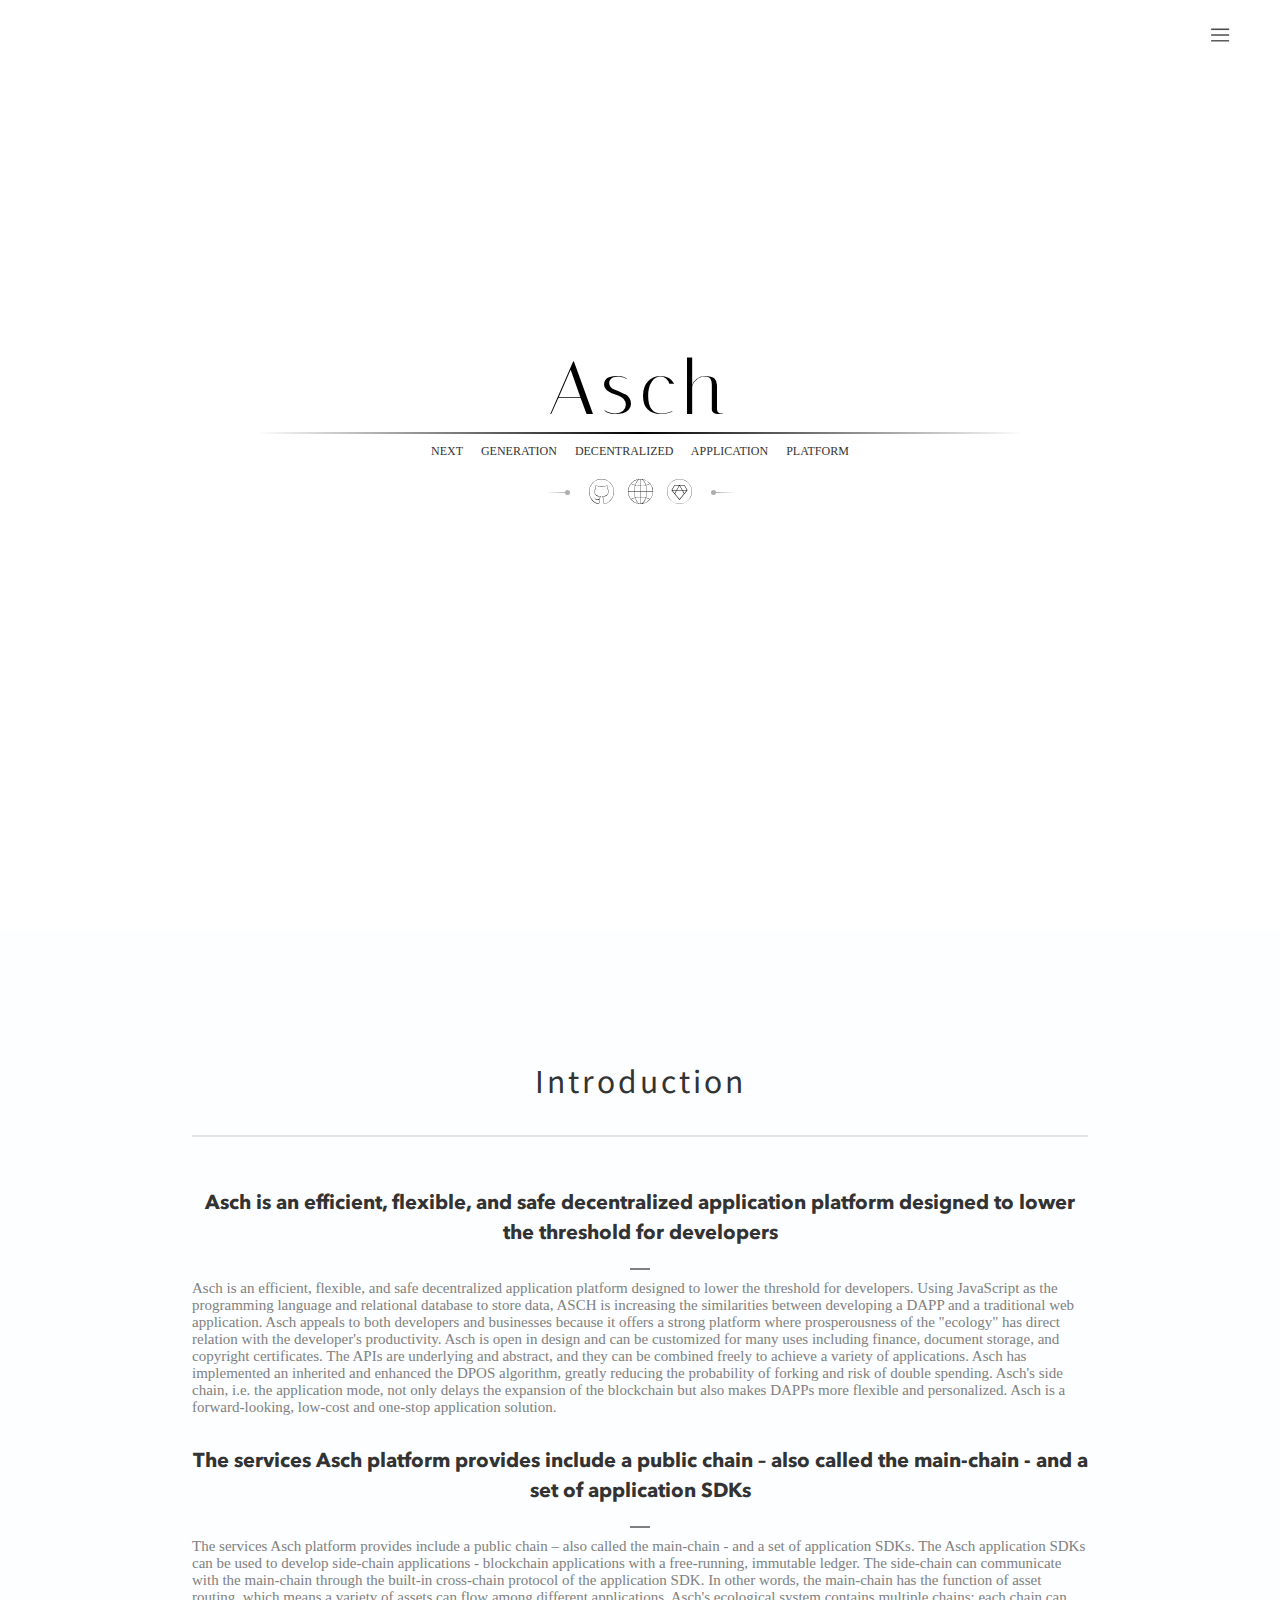
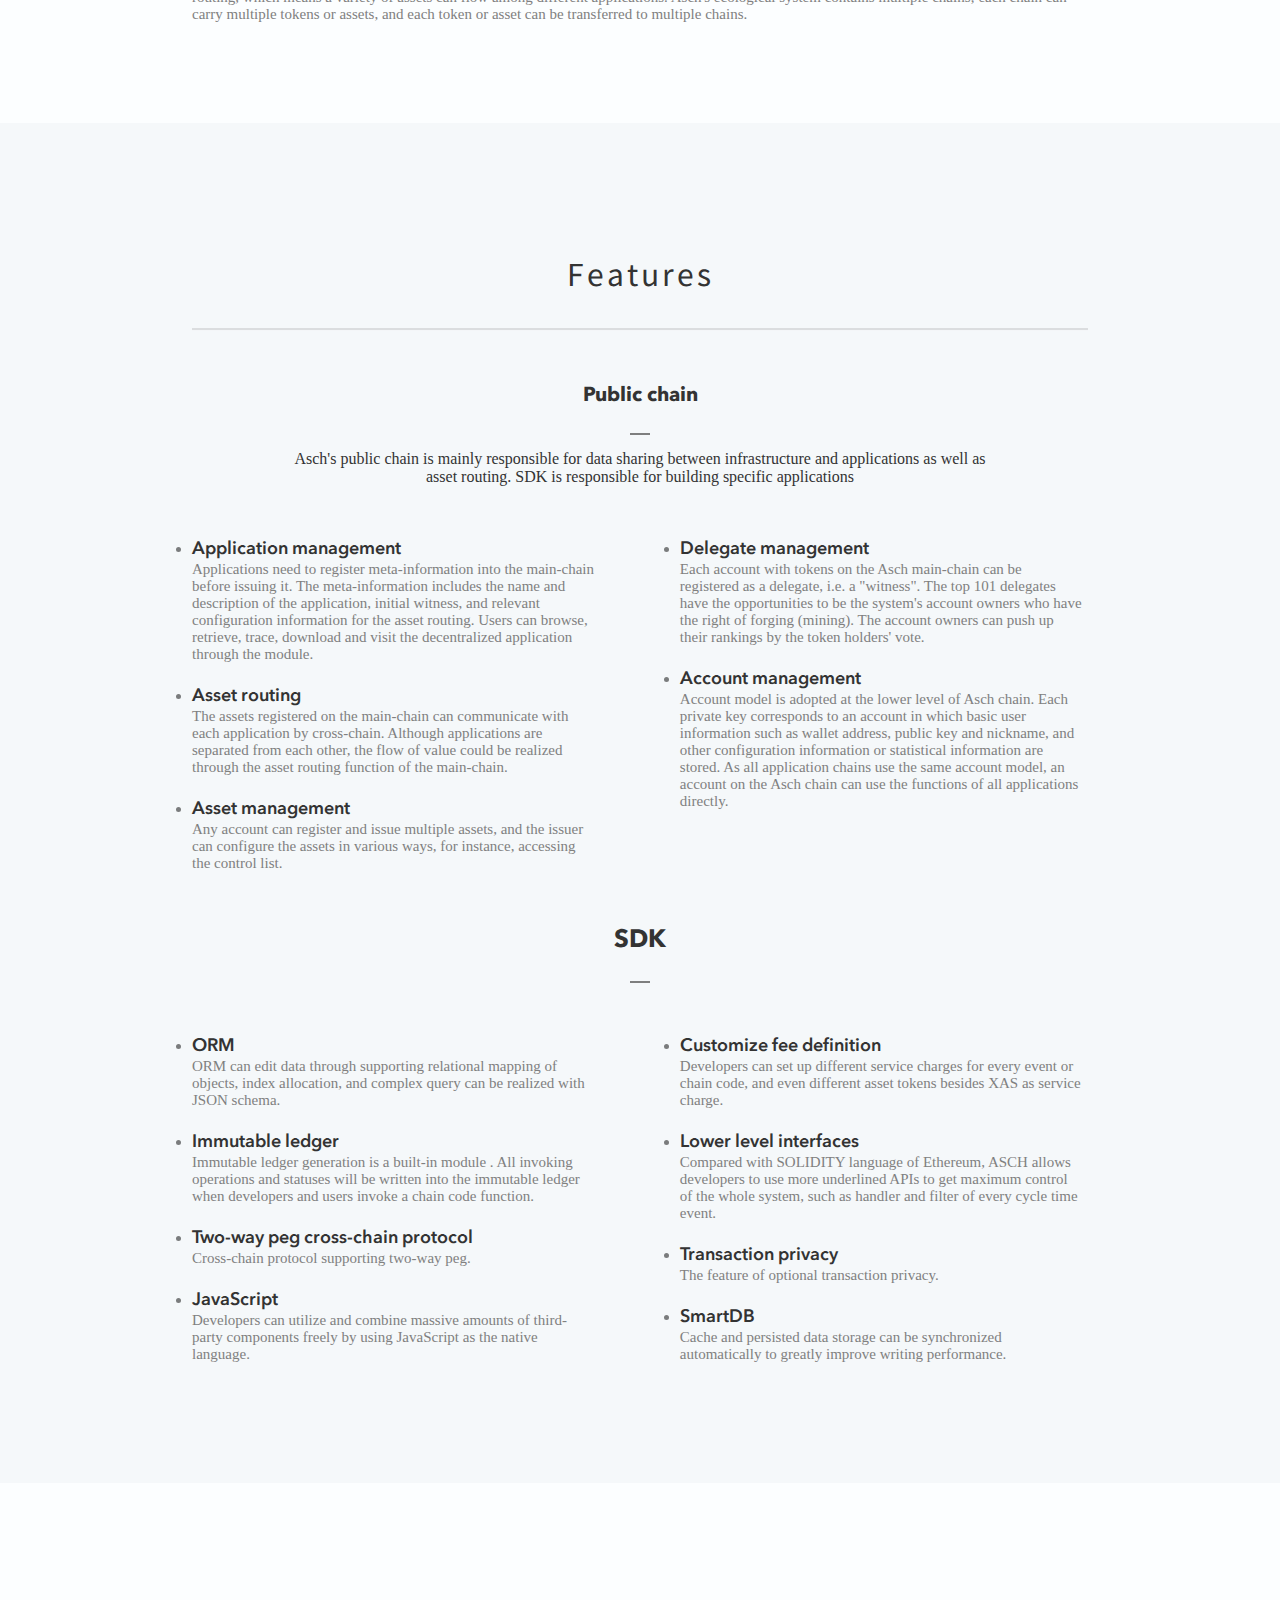
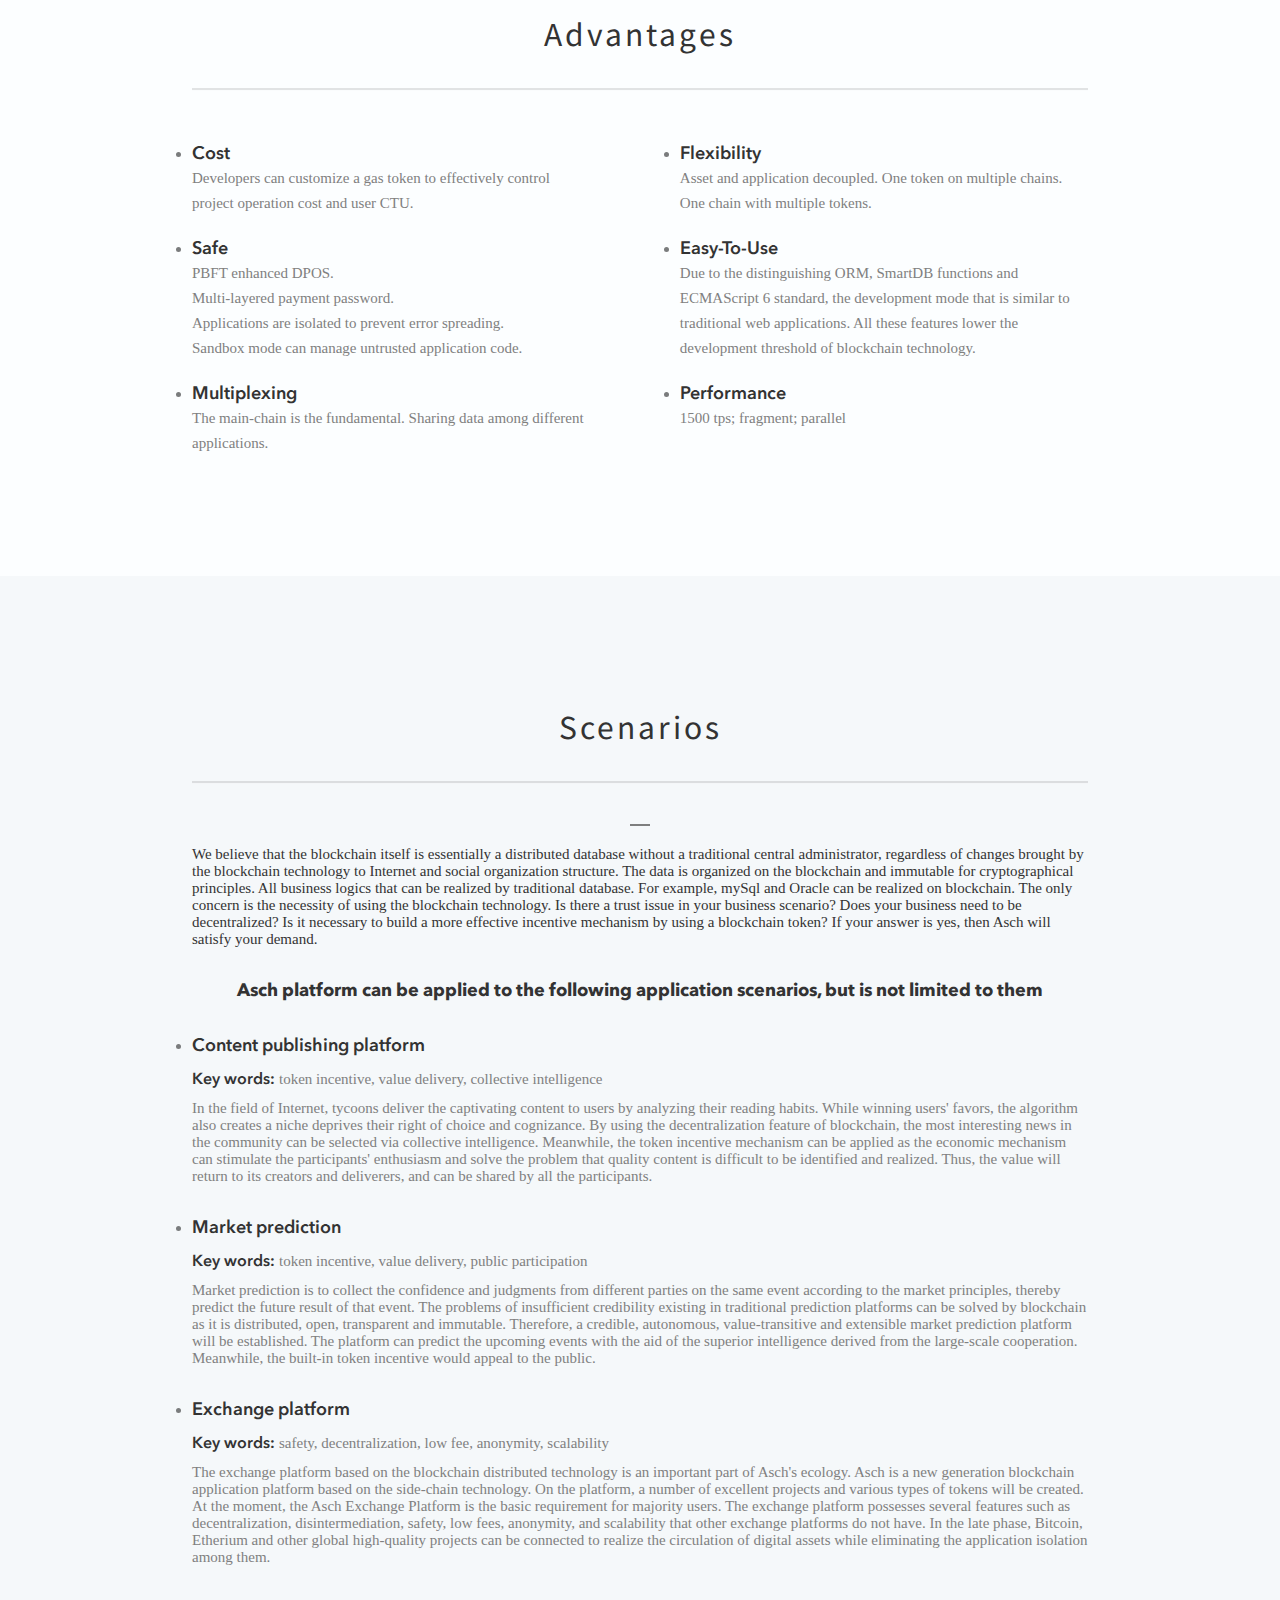
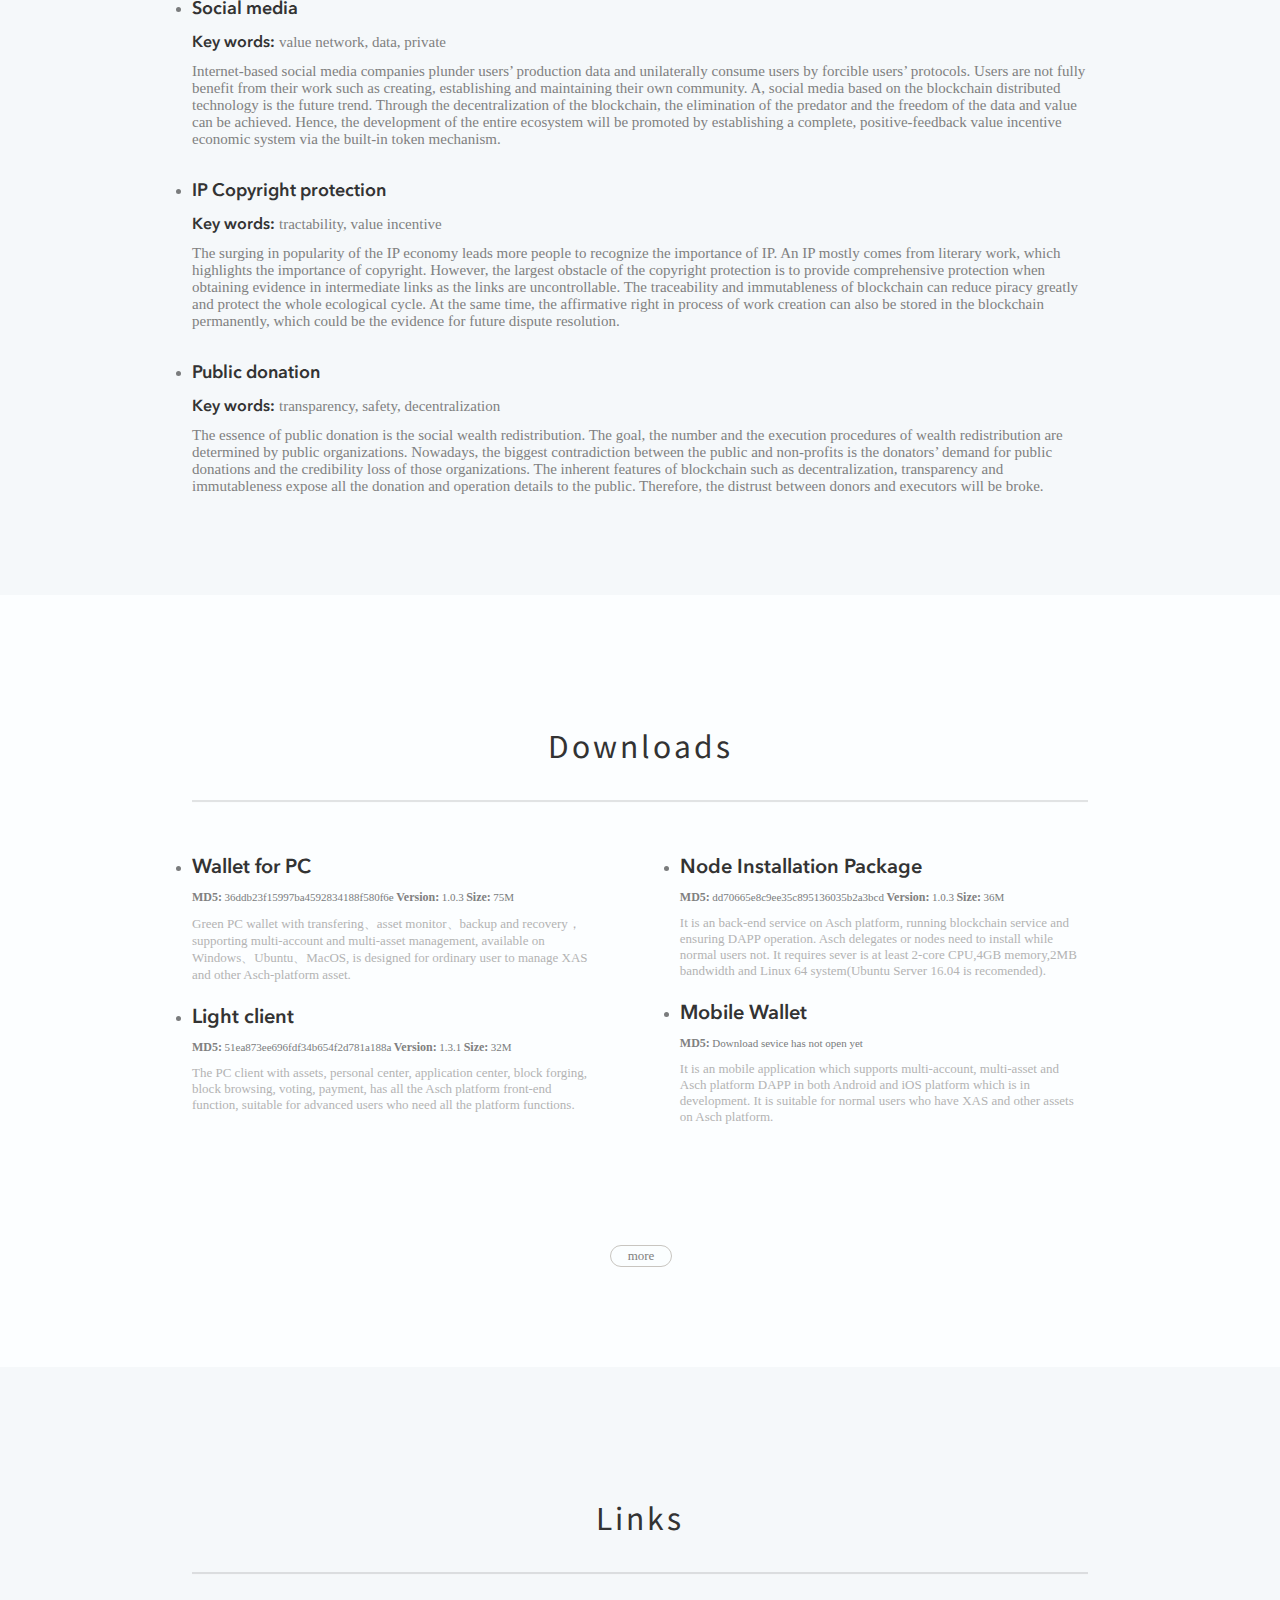
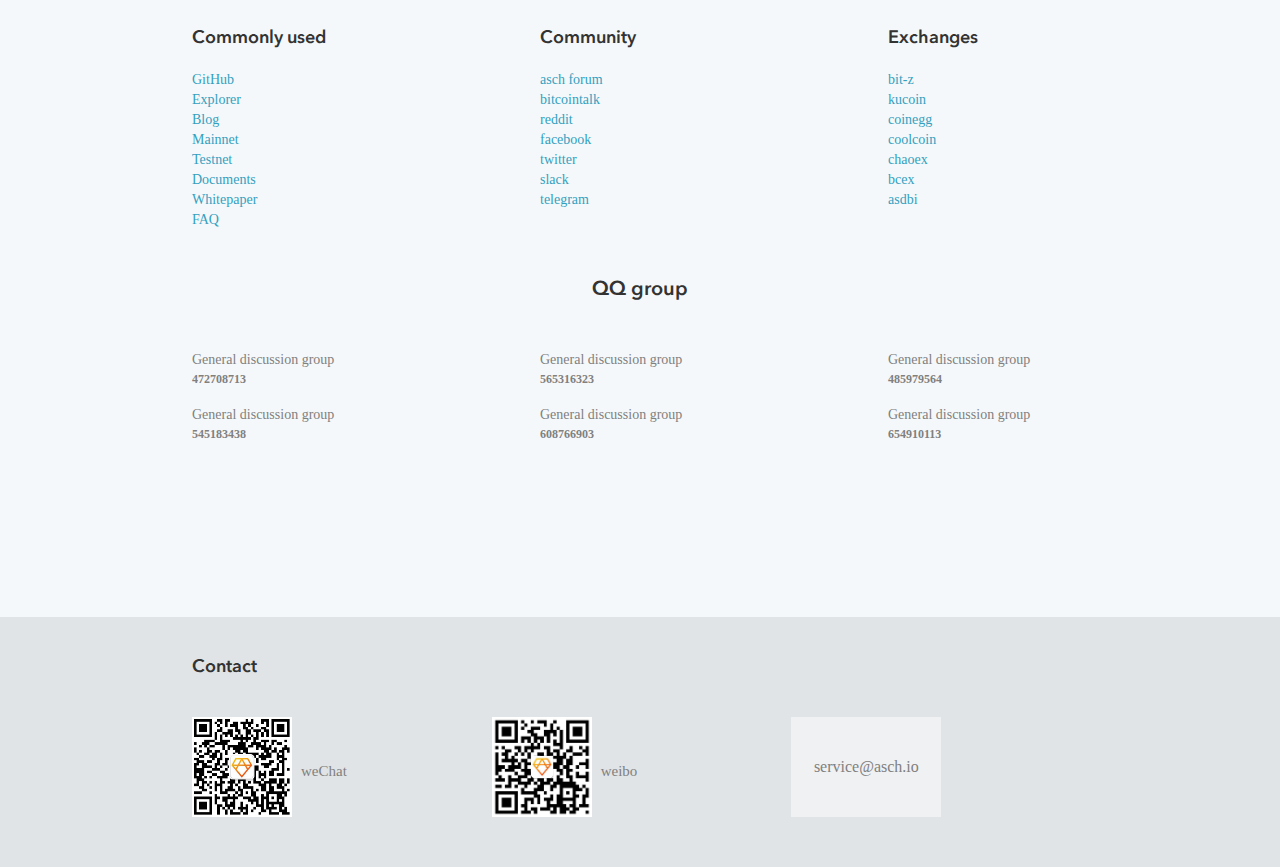
==== index.html @ d8f4b41e "test 0903" ====
<!DOCTYPE html>
<html lang="en">
<head>
    <meta charset="UTF-8">
    <title>Asch Website - Next generation blockchain application platform</title>
    <meta charset="UTF-8" name="keywords" content="阿希,Asch,区块链,智能合约,数字资产发行,区块链应用平台,侧链,区块链开发,区块链js开发">
    <meta name="description" content="阿希是一个分布式的区块链应用平台,采用区块链侧链技术,实现区块链js开发、智能合约、数字资产发行等功能.Asch是一个具有前瞻性的、低成本的一站式应用解决方案,相信将成为新一代区块链应用的孵化器.">
    <meta name="viewport"
          content="width=device-width, user-scalable=no, initial-scale=1.0, maximum-scale=1.0, minimum-scale=1.0">
    <link href="images/favicon.ico" rel="shortcut icon" type="image/x-icon">
    <link rel="stylesheet" href="css/reset.css">
    <link rel="stylesheet" href="css/index.css">
</head>
<body class="deScroll">

<div class="section1" id="top">
    <div id="menu">
        <!--<span class="menuArrow"></span>-->
        <a id="toggle" href="#">
            <i class="icon-menu"></i>
        </a>
        <ul>
            <li>
                <a href="#introduction">Introduction</a>
            </li>
            <li>
                <a href="#features">Features</a>
            </li>
            <li>
                <a href="#advantages">Advantages</a>
            </li>
            <li>
                <a href="#scenarios">Scenarios</a>
            </li>
            <li>
                <a href="#downloads">Downloads</a>
            </li>
            <li>
                <a href="#links">Links</a>
            </li>
        </ul>
        <!--<ul>-->
            <!--<li>-->
                <!--<a href="#introduction">INTRODUCTION</a>-->
            <!--</li>-->
            <!--<li>-->
                <!--<a href="#features">FEATURES</a>-->
            <!--</li>-->
            <!--<li>-->
                <!--<a href="#advantages">ADVANTAGES</a>-->
            <!--</li>-->
            <!--<li>-->
                <!--<a href="#scenarios">SCEANRIOS</a>-->
            <!--</li>-->
            <!--<li>-->
                <!--<a href="#downloads">DOWNLOADS</a>-->
            <!--</li>-->
            <!--<li>-->
                <!--<a href="#links">LINKS</a>-->
            <!--</li>-->
        <!--</ul>-->
    </div>
    <div class="header">
        <!--<span class="headerLeft"></span>-->
        <!--<span class="headerRight"></span>-->
    </div>
    <div class="container">
        <h1 class="containerTitle">Asch</h1>
        <hr>
        <p>NEXT GENERATION DECENTRALIZED APPLICATION PLATFORM</p>
        <div class="containerLink">
            <span class="linkLeft">
                <i></i>
            </span>
            <a class="linkGit" title="github" href="https://github.com/AschPlatform"><svg xmlns="http://www.w3.org/2000/svg" viewBox="0 0 35 35"><defs><style>.cls-1{fill:#191919;}</style></defs><title>Github-icon</title><g id="图层_2" data-name="图层 2"><g id="图层_1-2" data-name="图层 1"><path class="cls-1" d="M22.41,35a1.91,1.91,0,0,1-1.95-2v-4.6a2.85,2.85,0,0,0-.71-2.22l-2-1.73,2.57-.3a8.18,8.18,0,0,0,4.53-1.61c1.33-1.14,2-2.94,2-5.51a5.37,5.37,0,0,0-1.38-3.71L25,12.79l.27-.68A4.51,4.51,0,0,0,25.45,10l-.1-.86-.8.33c-.29.12-.6.27-.93.44a14.72,14.72,0,0,0-1.41.85l-.42.29-.49-.14a13.89,13.89,0,0,0-7.6,0l-.49.14-.42-.29a15.66,15.66,0,0,0-1.41-.85,9.59,9.59,0,0,0-.94-.44l-.8-.33-.1.86a4.6,4.6,0,0,0,.22,2.09l.27.68-.49.54A5.37,5.37,0,0,0,8.16,17c0,2.56.64,4.36,2,5.5a8.09,8.09,0,0,0,4.51,1.62l2.48.29-1.85,1.72a2.5,2.5,0,0,0-.69,1.55l0,.23v1.94c0,.9,0,1.75,0,2.38,0,.36,0,.6,0,.74a2,2,0,0,1-.47,1.32,1.91,1.91,0,0,1-1.5.67,2.59,2.59,0,0,1-.47,0H12l-.07,0a17,17,0,0,1-4.8-2.54,17.66,17.66,0,0,1-3.79-3.88A18.09,18.09,0,0,1,.89,23.57,18.31,18.31,0,0,1,0,17.91a18,18,0,0,1,1.38-7,17.82,17.82,0,0,1,3.75-5.7,17.51,17.51,0,0,1,5.56-3.83,17.15,17.15,0,0,1,13.62,0,17.51,17.51,0,0,1,5.56,3.83,17.82,17.82,0,0,1,3.75,5.7,18,18,0,0,1,1.38,7,18.31,18.31,0,0,1-.89,5.66,18.09,18.09,0,0,1-2.49,4.92,17.66,17.66,0,0,1-3.79,3.88A17,17,0,0,1,23,34.91l-.07,0h-.08A2.59,2.59,0,0,1,22.41,35ZM25.62,8.69a5.45,5.45,0,0,1,0,3.61l-.15.38.28.3A5.9,5.9,0,0,1,27.3,17c0,6-3.49,7.23-6.91,7.62l-1.47.17,1.12,1a3.35,3.35,0,0,1,.88,2.61V33a1.44,1.44,0,0,0,1.49,1.49,1.78,1.78,0,0,0,.39,0h.1A17.38,17.38,0,0,0,34.54,17.91,17.24,17.24,0,0,0,17.5.5a17.24,17.24,0,0,0-17,17.41A17.38,17.38,0,0,0,12.1,34.44h.1a1.78,1.78,0,0,0,.39,0A1.45,1.45,0,0,0,14.1,33c0-.13,0-.39,0-.71,0-.62,0-1.5,0-2.41v-.81l-.8.17a7.11,7.11,0,0,1-1.54.15c-1.77,0-2.86-.57-3.22-1.69v0a7.47,7.47,0,0,0-1.36-2.22,2.81,2.81,0,0,1,1,1,3.8,3.8,0,0,0,3.44,2.18,5.19,5.19,0,0,0,2.16-.51l.33-.15,0-.35A3,3,0,0,1,15,25.79l1-1-1.41-.16C11.18,24.27,7.7,23.07,7.7,17A5.9,5.9,0,0,1,9.21,13l.28-.3-.15-.38a5.53,5.53,0,0,1,0-3.61A9.91,9.91,0,0,1,13,10.35l.26.18.29-.09a14.5,14.5,0,0,1,7.84,0l.29.09.26-.18A10,10,0,0,1,25.62,8.69Z"/></g></g></svg></a>
            <a class="linkExploer" title="explorer" href="http://47.94.191.63/html/index.html"><svg xmlns="http://www.w3.org/2000/svg" viewBox="0 0 35 35"><defs><style>.cls-1{fill:#191919;}</style></defs><title>Browser-icon</title><g id="图层_2" data-name="图层 2"><g id="图层_1-2" data-name="图层 1"><path class="cls-1" d="M16.91,35a18,18,0,0,1-4.12-.65A17.5,17.5,0,0,1,0,17.81v-.63a17.33,17.33,0,0,1,2.72-9A17.57,17.57,0,0,1,16.92,0H18.1A18.07,18.07,0,0,1,24,1.24a17.5,17.5,0,0,1,11,16v.63A17.51,17.51,0,0,1,21.26,34.59a19.21,19.21,0,0,1-3.17.41Zm.81-6.17v5.79l.61-.13A6.39,6.39,0,0,0,21.93,32a16.38,16.38,0,0,0,2.57-5l.19-.53-.54-.13A21.48,21.48,0,0,0,22,25.94l-.54-.07a32.06,32.06,0,0,0-3.22-.21h-.5Zm-.95-3.17a30.61,30.61,0,0,0-5.9.66l-.56.12.19.54a15,15,0,0,0,3.23,5.75,5.78,5.78,0,0,0,2.94,1.76l.61.13v-9ZM25,27a15.36,15.36,0,0,1-3.46,6.14l-1.3,1.33L22,34A17.13,17.13,0,0,0,30,29.09l.44-.48-.58-.31a19.79,19.79,0,0,0-4.34-1.65l-.45-.12Zm-15.5-.33a20.84,20.84,0,0,0-4.34,1.64l-.59.31.45.48A17,17,0,0,0,13,34l1.79.47-1.3-1.31A15.37,15.37,0,0,1,10.06,27l-.15-.44Zm-9-8.41A17.09,17.09,0,0,0,4,27.93l.26.34.38-.21a20.66,20.66,0,0,1,4.66-1.82l.49-.12-.13-.49a32,32,0,0,1-1-7.42v-.49H.43Zm25.89,0a32,32,0,0,1-1,7.42l-.13.49.49.12a21,21,0,0,1,4.66,1.82l.38.21.26-.34a17.06,17.06,0,0,0,3.54-9.69l0-.52H26.35Zm-13.93-.49H9.08v.52a31.55,31.55,0,0,0,1,7.32l.13.46.47-.1a30.61,30.61,0,0,1,6.11-.69h.49v-7.5Zm5.31,0v7.5h.49a31.68,31.68,0,0,1,6.12.68l.47.11.12-.47a30.59,30.59,0,0,0,1-7.33v-.51H17.72ZM4,7.07A17.18,17.18,0,0,0,.45,16.76l0,.53H8.65v-.49a31.69,31.69,0,0,1,1-7.42l.13-.49-.49-.13A20.93,20.93,0,0,1,4.63,6.94l-.38-.21Zm6.1,2.38a31.69,31.69,0,0,0-1,7.31v.51h8.2V9.78h-.49a31.21,31.21,0,0,1-6.11-.69L10.2,9Zm14.24-.37a31,31,0,0,1-6.11.69h-.49v7.5h8.2v-.51a31.62,31.62,0,0,0-1-7.31L24.8,9Zm6.05-2.14A20.29,20.29,0,0,1,25.7,8.75l-.48.13.13.49a32.22,32.22,0,0,1,1,7.42v.49h8.22l0-.52A17.11,17.11,0,0,0,31,7.07l-.26-.34ZM17.72,1V9.35h.51A30,30,0,0,0,22.65,9a13.22,13.22,0,0,0,1.5-.29l.54-.13L24.5,8a15.69,15.69,0,0,0-3.22-5.75,5.84,5.84,0,0,0-3-1.76L17.72.38Zm-1-.49A6.39,6.39,0,0,0,13.07,3,17.1,17.1,0,0,0,10.5,8l-.19.52.54.14c.67.16,1.36.26,2,.35l.61.09c1,.1,2.15.21,3.3.22h.5v-9Zm4.76,1.31.08.08a6,6,0,0,1,.67.74l.25.31A17.27,17.27,0,0,1,25,8l.15.45.45-.12a20.88,20.88,0,0,0,4.34-1.64l.59-.31L30,5.92A17,17,0,0,0,22,1l-.1,0L20.51.78ZM13,1a8.05,8.05,0,0,0-1,.3l-.14,0A17.2,17.2,0,0,0,5,5.91l-.44.48.58.31A20,20,0,0,0,9.45,8.35l.46.11L10.05,8A15.31,15.31,0,0,1,13.5,1.89L14.65.72Z"/></g></g></svg></a>
            <a class="linkWallet"  title="wallet"  href="https://mainnet.asch.io/#/home
"><svg xmlns="http://www.w3.org/2000/svg" viewBox="0 0 35 35"><defs><style>.cls-1{fill:#191919;}</style></defs><title>Wallet-icon </title><g id="图层_2" data-name="图层 2"><g id="图层_1-2" data-name="图层 1"><path class="cls-1" d="M17.5,35A17.5,17.5,0,1,1,35,17.5,17.52,17.52,0,0,1,17.5,35ZM17.5.4A17.1,17.1,0,1,0,34.6,17.5,17.12,17.12,0,0,0,17.5.4Z"/><path class="cls-1" d="M6.25,15.85l4.23-7.59h14l4.28,7.59L17.5,29.28Zm5,4.76L17.5,28.1l6.23-7.46-2.44-4.37H13.66Zm13-.58,3.14-3.76H22.16ZM10.71,20l2.11-3.73H7.6Zm11-4.48h6L24.06,9h-6Zm-7.64,0h6.79l-3.39-6Zm-6.81,0h6L16.89,9h-6Z"/></g></g></svg>
            </a>
            <span class="linkRight">
                <i></i>
            </span>
        </div>
    </div>
</div>
<div class="section2" id="introduction">
    <h2>Introduction</h2>
    <hr>
    <h3>Asch is an efficient, flexible, and safe decentralized application platform designed to lower the threshold for developers</h3>
    <span></span>
    <p class="content1">Asch is an efficient, flexible, and safe decentralized application platform designed to lower the threshold for developers. Using JavaScript as the programming language and relational database to store data, ASCH is increasing the similarities between developing a DAPP and a traditional web application. Asch appeals to both developers and businesses because it offers a strong platform where prosperousness of the "ecology" has direct relation with the developer's productivity. Asch is open in design and can be customized for many uses including finance, document storage, and copyright certificates. The APIs are underlying and abstract, and they can be combined freely to achieve a variety of applications. Asch has implemented an inherited and enhanced the DPOS algorithm, greatly reducing the probability of forking and risk of double spending. Asch's side chain, i.e. the application mode, not only delays the expansion of the blockchain but also makes DAPPs more flexible and personalized. Asch is a forward-looking, low-cost and one-stop application solution.
    </p>
    <h3>The services Asch platform provides include a public chain – also called the main-chain - and a set of application SDKs</h3>
    <span></span>
    <p class="content2">The services Asch platform provides include a public chain – also called the main-chain - and a set of application SDKs.
        The Asch application SDKs can be used to develop side-chain applications - blockchain applications with a free-running, immutable ledger.
        The side-chain can communicate with the main-chain through the built-in cross-chain protocol of the application SDK. In other words, the main-chain has the function of asset routing, which means a variety of assets can flow among different applications. Asch's ecological system contains multiple chains; each chain can carry multiple tokens or assets, and each token or asset can be transferred to multiple chains.

    </p>
</div>
<div class="section3" id="features">
    <h2 class="featuresTitle1">Features</h2>
    <hr>
    <h3>Public chain</h3>
    <span class="featuresLine1"></span>
    <p class="content">Asch's public chain is mainly responsible for data sharing between infrastructure and applications as well as asset routing. SDK is responsible for building specific applications</p>
    <div class="publicLeft">
        <ul>
            <li>
                <span>Application management</span>
                <p>Applications need to register meta-information into the main-chain before issuing it. The meta-information includes the name and description of the application, initial witness, and relevant configuration information for the asset routing. Users can browse, retrieve, trace, download and visit the decentralized application through the module.
                </p>
            </li>


            <li>
                <span>Asset routing</span>
                <p>The assets registered on the main-chain can communicate with each application by cross-chain. Although applications are separated from each other, the flow of value could be realized through the asset routing function of the main-chain.</p>
            </li>
            <li>
                <span>Asset management</span>
                <p>Any account can register and issue multiple assets, and the issuer can configure the assets in various ways, for instance, accessing the control list.</p>
            </li>
        </ul>
    </div>
    <div class="publicRight">
        <ul>
            <li>
                <span>Delegate management</span>
                <p>Each account with tokens on the Asch main-chain can be registered as a delegate, i.e. a "witness". The top 101 delegates have the opportunities to be the system's account owners who have the right of forging (mining). The account owners can push up their rankings by the token holders' vote.
                </p>
            </li>
            <li>
                <span>Account management</span>
                <p>Account model is adopted at the lower level of Asch chain. Each private key corresponds to an account in which basic user information such as wallet address, public key and nickname, and other configuration information or statistical information are stored. As all application chains use the same account model, an account on the Asch chain can use the functions of all applications directly.</p>
            </li>
        </ul>
    </div>
    <h2 class="featuresTitle2">SDK</h2>
    <span class="featuresLine2"></span>
    <div class="sdkLeft">
        <ul>
            <li>
                <span>ORM</span>
                <p>ORM can edit data through supporting relational mapping of objects, index allocation, and complex query can be realized with JSON schema.</p>
            </li>
            <li>
                <span>Immutable ledger</span>
                <p>Immutable ledger generation is a built-in module . All invoking operations and statuses will be written into the immutable ledger when developers and users invoke a chain code function.</p>
            </li>
            <li>
                <span>Two-way peg cross-chain protocol</span>
                <p>Cross-chain protocol supporting two-way peg.</p>
            </li>
            <li>
                <span>JavaScript</span>
                <p>Developers can utilize and combine massive amounts of third-party components freely by using JavaScript as the native language.</p>
            </li>
        </ul>
    </div>
    <div class="sdkRight">
        <ul>
            <li>
                <span>Customize fee definition</span>
                <p>Developers can set up different service charges for every event or chain code, and even different asset tokens besides XAS as service charge.</p>
            </li>
            <li>
                <span>Lower level interfaces</span>
                <p>Compared with SOLIDITY language of Ethereum, ASCH allows developers to use more underlined APIs to get maximum control of the whole system, such as handler and filter of every cycle time event.</p>
            </li>
            <li>
                <span>Transaction privacy</span>
                <p>The feature of optional transaction privacy.</p>
            </li>
            <li>
                <span>SmartDB</span>
                <p>Cache and persisted data storage can be synchronized automatically to greatly improve writing performance.</p>
            </li>
        </ul>
    </div>
</div>
<div class="section4" id="advantages">
    <h2 class="featuresTitle">Advantages</h2>
    <hr>
    <div class="advantagesLeft">
        <ul>
            <li>
                <span>Cost</span>
                <p>Developers can customize a gas token to effectively control project operation cost and user CTU.</p>
            </li>
            <li>
                <span>Safe</span>
                <p>PBFT enhanced DPOS.</p>
                <p>Multi-layered payment password.</p>
                <p>Applications are isolated to prevent error spreading.</p>
                <p>Sandbox mode can manage untrusted application code.</p>
            </li>
            <li>
                <span>Multiplexing</span>
                <p>The main-chain is the fundamental. Sharing data among different applications.</p>
            </li>
        </ul>
    </div>
    <div class="advantagesRight">
        <ul>
            <li>
                <span>Flexibility</span>
                <p>Asset and application decoupled. One token on multiple chains. One chain with multiple tokens.</p>
            </li>
            <li>
                <span>Easy-To-Use</span>
                <p>Due to the distinguishing ORM, SmartDB functions and ECMAScript 6 standard, the development mode that is similar to traditional web applications. All these features lower the development threshold of blockchain technology.</p>
            </li>
            <li>
                <span>Performance</span>
                <p>1500 tps; fragment; parallel</p>
            </li>
        </ul>
    </div>
</div>
<div class="section5" id="scenarios">
    <h2 class="featuresTitle">Scenarios</h2>
    <hr>
    <span class="featuresLine"></span>
    <p>We believe that the blockchain itself is essentially a distributed database without a traditional central administrator, regardless of changes brought by the blockchain technology to Internet and social organization structure. The data is organized on the blockchain and immutable for cryptographical principles. All business logics that can be realized by traditional database. For example, mySql and Oracle can be realized on blockchain. The only concern is the necessity of using the blockchain technology. Is there a trust issue in your business scenario? Does your business need to be decentralized? Is it necessary to build a more effective incentive mechanism by using a blockchain token? If your answer is yes, then Asch will satisfy your demand.
    </p>
    <!--<p>The data is organized in blockchain and anti-tampering by using cryptography.</p>-->
    <!--<p>Asch platform can be applied to the following application scenarios, but is not limited to them.</p>-->
    <h3>Asch platform can be applied to the following application scenarios, but is not limited to them</h3>
    <ul>
        <li>
            <span>Content publishing platform</span>
            <span>Key words:</span>
            <span>token incentive, value delivery, collective intelligence</span>
            <p>In the field of Internet, tycoons deliver the captivating content to users by analyzing their reading habits. While winning users' favors, the algorithm also creates a niche deprives their right of choice and cognizance. By using the decentralization feature of blockchain, the most interesting news in the community can be selected via collective intelligence. Meanwhile, the token incentive mechanism can be applied as the economic mechanism can stimulate the participants' enthusiasm and solve the problem that quality content is difficult to be identified and realized. Thus, the value will return to its creators and deliverers, and can be shared by all the participants.</p>
        </li>
        <li>
            <span>Market prediction</span>
            <span>Key words:</span>
            <span> token incentive, value delivery, public participation</span>
            <p>Market prediction is to collect the confidence and judgments from different parties on the same event according to the market principles, thereby predict the future result of that event. The problems of insufficient credibility existing in traditional prediction platforms can be solved by blockchain as it is distributed, open, transparent and immutable. Therefore, a credible, autonomous, value-transitive and extensible market prediction platform will be established. The platform can predict the upcoming events with the aid of the superior intelligence derived from the large-scale cooperation. Meanwhile, the built-in token incentive would appeal to the public.</p>
        </li>
        <li>
            <span>Exchange platform</span>
            <span>Key words:</span>
            <span>safety, decentralization, low fee, anonymity, scalability</span>
            <p>The exchange platform based on the blockchain distributed technology is an important part of Asch's ecology. Asch is a new generation blockchain application platform based on the side-chain technology. On the platform, a number of excellent projects and various types of tokens will be created. At the moment, the Asch Exchange Platform is the basic requirement for majority users. The exchange platform possesses several features such as decentralization, disintermediation, safety, low fees, anonymity, and scalability that other exchange platforms do not have. In the late phase, Bitcoin, Etherium and other global high-quality projects can be connected to realize the circulation of digital assets while eliminating the application isolation among them.
            </p>
        </li>
        <li>
            <span>Social media</span>
            <span>Key words:</span>
            <span>value network, data, private</span>
            <p>Internet-based social media companies plunder users’ production data and unilaterally consume users by forcible users’ protocols. Users are not fully benefit from their work such as creating, establishing and maintaining their own community. A, social media based on the blockchain distributed technology is the future trend. Through the decentralization of the blockchain, the elimination of the predator and the freedom of the data and value can be achieved. Hence, the development of the entire ecosystem will be promoted by establishing a complete, positive-feedback value incentive economic system via the built-in token mechanism.
            </p>
        </li>
        <li>
            <span>IP Copyright protection</span>
            <span>Key words:</span>
            <span>tractability, value incentive</span>
            <p>The surging in popularity of the IP economy leads more people to recognize the importance of IP. An IP mostly comes from literary work, which highlights the importance of copyright. However, the largest obstacle of the copyright protection is to provide comprehensive protection when obtaining evidence in intermediate links as the links are uncontrollable. The traceability and immutableness of blockchain can reduce piracy greatly and protect the whole ecological cycle. At the same time, the affirmative right in process of work creation can also be stored in the blockchain permanently, which could be the evidence for future dispute resolution.
            </p>
        </li>
        <li>
            <span>Public donation</span>
            <span>Key words:</span>
            <span>transparency, safety, decentralization</span>
            <p>The essence of public donation is the social wealth redistribution. The goal, the number and the execution procedures of wealth redistribution are determined by public organizations. Nowadays, the biggest contradiction between the public and non-profits is the donators’ demand for public donations and the credibility loss of those organizations. The inherent features of blockchain such as decentralization, transparency and immutableness expose all the donation and operation details to the public. Therefore, the distrust between donors and executors will be broke.
            </p>
        </li>
    </ul>
</div>
<div class="section6" id="downloads">
    <h2 class="featuresTitle">Downloads</h2>
    <hr>
    <div class="downloadLeft">
        <ul>
            <li>
                <a href="http://downloads.asch.cn/Asch-PC-wallet/asch-wallet-with-jre_V1.0.3.zip" class="download1">Wallet for PC</a>
                 <!--<div class="qrCode">-->
                 <!--<span class="smallCode"></span>-->
                     <!--<i class="qrArrow"></i>-->
                 <!--<span class="bigCode"></span>-->
                <!--</div>-->
                <!--<div class="downloadLeftWallet">Version: 1.0.3</div>-->
                <div class="downloadMd">
                    <span>MD5:</span>
                    <i>36ddb23f15997ba4592834188f580f6e </i>
                    <span>Version:</span>
                    <i>1.0.3</i>
                    <span>Size:</span>
                    <i>75M</i>
                </div>
                <!--<i >MD5: 36ddb23f15997ba4592834188f580f6e Version: 1.0.3 Size: 74.8M</i>-->
                <p>Green PC wallet with transfering、asset monitor、backup and recovery，supporting multi-account and multi-asset management, available on Windows、Ubuntu、MacOS, is designed for ordinary user to manage XAS and other Asch-platform asset.
                </p>
            </li>
            <li>
                <a  href="http://o7dyh3w0x.bkt.clouddn.com/AschLiteClient1.3.1.zip" class="download3">Light client</a>
                <div class="downloadMd">
                    <span>MD5:</span>
                    <i>51ea873ee696fdf34b654f2d781a188a </i>
                    <span>Version:</span>
                    <i>1.3.1</i>
                    <span>Size:</span>
                    <i>32M</i>
                </div>
                <!--<i>MD5: 51ea873ee696fdf34b654f2d781a188a  Version: 1.3.1 Size: 32M</i>-->
                <p>The PC client with assets, personal center, application center, block forging, block browsing, voting, payment, has all the Asch platform front-end function, suitable for advanced users who need all the platform functions.
                </p>
            </li>
        </ul>
    </div>
    <div class="downloadRight">
        <ul>
            <li>
                <a href="https://www.asch.so/downloads/asch-linux-latest-mainnet.tar.gz" class="download2">Node Installation Package</a>
                <div class="downloadMd">
                    <span>MD5:</span>
                    <i>dd70665e8c9ee35c895136035b2a3bcd </i>
                    <span>Version:</span>
                    <i>1.0.3</i>
                    <span>Size:</span>
                    <i>36M</i>
                </div>

                <!--<i>MD5: dd70665e8c9ee35c895136035b2a3bcd Version: 1.0.3 Size: 36M</i>-->
                <!--<i class="downloadRightTwoI">Version: 1.0.3 Size: 36M</i>-->
                <p>It is an back-end service on Asch platform, running blockchain service and ensuring DAPP operation. Asch delegates or nodes need to install while normal users not. It requires sever is at least 2-core CPU,4GB memory,2MB bandwidth and Linux 64 system(Ubuntu Server 16.04 is recomended).</p>
            </li>

            <li>
                <a  class="download4">Mobile Wallet</a>
                <div class="downloadMd">
                    <span>MD5:</span>
                    <i>Download sevice has not open yet </i>
                </div>

                <!--<i>MD5: Download sevice has not open yet</i>-->
                <p>It is an mobile application which supports multi-account, multi-asset and Asch platform DAPP in both Android and iOS platform which is in development. It is suitable for normal users who have XAS and other assets on Asch platform.</p>
            </li>
        </ul>
    </div>
    <div class="downloadMore">
        <a href="https://github.com/AschPlatform">more</a>
    </div>
</div>
<div class="section8" id="links">
    <h2 class="featuresTitle">Links</h2>
    <hr>
    <ul class="featuresUl1">
        <li>
            <p>Commonly used</p>
            <a href="https://github.com/AschPlatform">GitHub</a>
            <a href="http://47.94.191.63/html/index.html">Explorer</a>
            <a href="http://blog.asch.io">Blog</a>
            <a href="https://mainnet.asch.io/#/login">Mainnet</a>
            <a href="http://testnet.asch.io:4096/#/login">Testnet</a>
            <a href="https://github.com/AschPlatform/asch-docs">Documents</a>
            <a href="http://docs.asch.mobi/en/whitepaper/index.html">Whitepaper</a>
            <a href="http://docs.asch.mobi/help/">FAQ</a>
        </li>
        <li>
            <p>Community</p>
            <a href="http://bbs.asch.io">asch forum</a>
            <a href="https://bitcointalk.org/index.php?topic=2176697.msg21831492#msg21831492">bitcointalk</a>
            <a href="https://www.reddit.com/r/Asch_Platform/">reddit</a>
            <a href="https://www.facebook.com/AschHQ">facebook</a>
            <a href="https://twitter.com/AschPlatform">twitter</a>
            <a href="https://asch-platform.slack.com/">slack</a>
            <a href="https://t.me/joinchat/F5GtMA2hHXXoeuHdiPiooA">telegram</a>
        </li>
        <li>
            <p>Exchanges</p>
            <a href="http://www.bit-z.com/trade/xas_btc">bit-z</a>
            <a href="http://www.kucoin.com">kucoin</a>
            <a href="https://www.coinegg.com/xas/">coinegg</a>
            <a href="https://www.coolcoin.com/xas/">coolcoin</a>
            <a href="https://www.chaoex.com/dealcenter">chaoex</a>
            <a href="https://www.bcex.ca/trade/xas2abc">bcex</a>
            <a href="https://www.asdbi.com/trade/21.html">asdbi</a>
        </li>
        <!--<li>-->
            <!--<p>Others</p>-->
            <!--<a href="http://docs.asch.mobi/">File</a>-->
            <!--<a href="http://docs.asch.mobi/help/">FAQ</a>-->
        <!--</li>-->
    </ul>
    <h3>QQ group</h3>
    <ul class="featuresUl2">
        <li>
            <p>General discussion group</p>
            <span>472708713</span>
        </li>
        <li>
            <p>General discussion group</p>
            <span>565316323</span>
        </li>
        <li>
            <p>General discussion group</p>
            <span>485979564</span>
        </li>
    </ul>
    <ul class="featuresUl2">

        <li>
            <p>General discussion group</p>
            <span>545183438</span>
        </li>
        <li>
            <p>General discussion group</p>
            <span>608766903</span>
        </li>
        <li>
            <p>General discussion group</p>
            <span>654910113</span>
        </li>
    </ul>
</div>
<div class="section9">
    <p>Contact</p>
    <ul>
        <li>
            <span></span>
            <span>weChat</span>
        </li>
        <li>
            <span></span>
            <span>weibo</span>
        </li>
        <li>
            <span>service@asch.io</span>
        </li>
    </ul>
</div>
<script type="text/javascript" src="js/jquery-1.11.3.js"></script>
<script type="text/javascript" src="js/index.js"></script>
</body>
</html>
---- css/index.css ----
.deScroll {
}

::-webkit-scrollbar {
    height: 0px;
    width: 0px;
}

body, html {
    width: 100%;
    height: 100%;
}

a, button, input, optgroup, select, textarea {
    -webkit-tap-highlight-color: rgba(0, 0, 0, 0);
}

@font-face {
    font-family: myFont;
    src: url("../myFont/Italiana-Regular.pfb.ttf");
}

@font-face {
    font-family: myFontBold;
    src: url("../myFont/AvenirNext-bold.otf");
}

@font-face {
    font-family: myFontHeavy;
    src: url("../myFont/AvenirNext-Heavy.ttf");
}

@font-face {
    font-family: myFontNotoSansHansRegular;
    src: url("../myFont/NotoSansHans-Regular.otf");
}

@font-face {
    font-family: myFontAvenirNextRegular;
    src: url("../myFont/AvenirNext-Regular.otf");
}

@font-face {
    font-family: myFontDemiBold;
    src: url("../myFont/AvenirNext-demibold.otf");
}


#top {
    height: 100%;
}

.section1 {
    position: relative;
    padding-top: 30px;
    padding-left: 30px;
    padding-right: 30px;
    /*background: red;*/
}

.section1 .header {
    height: 40px;
    width: 100%;
}

.section1 .header span {
    display: inline-block;
}

.section1 .header .headerLeft {
    height: 40px;
    width: 90px;
    float: left;
    background: url("../images/logo.png") no-repeat center center;
    background-size: cover;
}

.section1 .header .headerRight {
    height: 40px;
    width: 40px;
    float: right;
    background: url("../images/logo.png") no-repeat center center;
    background-size: cover;
}

.section1 #menu {
    position: fixed;
    top: 65px;
    right: 30px;
    cursor: pointer;
}

.section1 #menu .menuArrow {
    position: absolute;
    top: -25px;
    right: 25px;
    border: 5px solid transparent;
    border-bottom: 10px solid #fff;
    width: 0px;
    height: 0px;
    display: none;
}

.section1 #menu:hover ul {
    display: block;
}

.section1 #menu:hover .menuArrow {
    display: block;
}

.section1 #menu #toggle {
    display: block;
    position: absolute;
    top: -45px;
    right: 15px;
    width: 24px;
    height: 24px;
    padding-left: 6px;
    padding-top: 6px;
}

.section1 #menu:hover #toggle {
    display: block;
    position: absolute;
    top: -45px;
    right: 15px;
    width: 24px;
    height: 24px;
    padding-left: 6px;
    padding-top: 6px;
    cursor: pointer;
    border: 1px solid #ccc;
    border-bottom: 1px solid #fff;
    z-index: 2;
    background: #fff;
}

.section1 #menu #toggle .icon-menu {
    /* position: absolute; */
    display: block;
    width: 12px;
    height: 12px;
    padding-left: 6px;
    padding-top: 6px;
    /* margin-left: 6px; */
    /* margin-top: 6px; */
    background: url(../images/more.png) no-repeat center;
    background-size: cover;
}

.section1 #menu ul {
    background: #fff;
    width: 85px;
    height: 180px;
    padding: 15px;
    font-size: 14px;
    display: none;
    margin-top: -14px;
    margin-right: 15px;
    border: 1px solid #ccc;
}

.section1 #menu ul li {
    /*background: red;*/
    margin-top: 10px;
}

.section1 #menu ul li a {
    color: #808080;
}

.section1 #menu ul li a:hover {
    text-decoration: underline;
    color: #808080;
}

.section1 .container {
    width: 60%;
    height: 250px;
    text-align: center;
    position: absolute;
    left: 20%;
    top: calc(50% - 125px);
    /*left: calc(50% - 400px);*/
}

.section1 .container hr {
    border: 1px solid;
    border-image: linear-gradient(to right, transparent, #010101, transparent) 1;
}

.section1 .container .containerTitle {
    font: normal 76px myFont;
    color: #000;
    letter-spacing: 6px;
    cursor: pointer;
}

.section1 .container hr {
    /* margin: 5px 0; */
    margin-bottom: 10px;
    margin-top: -5px;
}

.aschBoundary{
    -webkit-animation: aschBoundary 2s;
    animation: aschBoundary 2s;
}

.closeHr{
    -webkit-animation: closeHr .5s;
    animation: closeHr .5s;
    -webkit-animation-fill-mode: forwards;
    animation-fill-mode: forwards;
}

@-webkit-keyframes closeHr {
    0% {
        width: 100%;
        margin-left: 0%;
    }
    100%{
        width: 0;
        margin-left: 50%;

    }
}
@keyframes closeHr {
    0% {
        width: 100%;
        margin-left: 0%;
    }
    100%{
        width: 0;
        margin-left: 50%;

    }
}

@-webkit-keyframes aschBoundary {
    0% {
        width: 0;
        margin-left: 50%;
    }
    100%{
        width: 100%;
        margin-left: 0%;
    }
}
@keyframes aschBoundary {
    0% {
        width: 0;
        margin-left: 50%;
    }
    100%{
        width: 100%;
        margin-left: 0%;
    }
}




.section1 .container p {
    word-spacing: 15px;
    font-size: 12px;
}

.section1 .container .containerLink a svg {
    display: inline-block;
    width: 25px;
    height: 25px;
}

.section1 .container .containerLink {
    margin-top: 20px;
}

.section1 .container .containerLink a {
    width: 36px;
    height: 36px;
    margin-right: 5px;
    margin-left: 5px;
}

.section1 .container .containerLink span.linkLeft {
    display: inline-block;
    width: 5px;
    height: 5px;
    border-radius: 5px;
    background: #adaeaf;
    vertical-align: text-top;
}

.section1 .container .containerLink span.linkRight {
    display: inline-block;
    width: 5px;
    height: 5px;
    border-radius: 5px;
    background: #adaeaf;
    vertical-align: text-top;
}

.section1 .container .containerLink span.linkLeft i {
    display: inline-block;
    width: 20px;
    height: 1px;
    background: linear-gradient(to right, transparent, #adaeaf);
    vertical-align: text-top;
    margin-top: 2px;
    margin-left: -20px;
}

.section1 .container .containerLink span.linkRight i {
    display: inline-block;
    width: 20px;
    height: 1px;
    background: linear-gradient(to right, #adaeaf, transparent);
    vertical-align: text-top;
    margin-top: 2px;
    margin-left: 4px;
}

.section1 .container .containerLink a.linkGit {
    margin-left: 15px;
}

.section1 .container .containerLink a.linkWallet {
    margin-right: 15px;
}

.section1 .container .containerLink a.linkGit svg {
    width: 25px;
    height: 25px;
    /*background: url("../images/git.png") no-repeat center;*/
    /*background-size: cover;*/
}

.section1 .container .containerLink a.linkExploer svg {
    width: 25px;
    height: 25px;
    /*background: url("../images/explorer.png") no-repeat center;*/
    /*background-size: cover;*/
}

.section1 .container .containerLink a.linkWallet span {
    width: 25px;
    height: 25px;
    /*background: url("../images/Wallet-icon.png") no-repeat center;*/
    /*background-size: cover;*/
}

.section2 {
    padding: 100px 15% 100px 15%;
    background: #fcfeff;
}

.section2 h2 {
    width: 100%;
    margin: 30px 0;
    text-align: center;
    font: normal 30px myFontNotoSansHansRegular;
    color: #333;
    letter-spacing: 3px;
}

.section2 hr {
    border-top: 2px solid #000;
    opacity: 0.1;
    border-left: none;
    border-right: none;
    margin-bottom: 50px;
}

.section2 h3 {
    width: 100%;
    color: #333333;
    text-align: center;
    font: normal 20px myFontBold;
    line-height: 30px;
}

.section2 span {
    display: block;
    border-bottom: 2px solid #7e7f7f;
    width: 20px;
    margin-left: calc(50% - 10px);
    margin-top: 20px;
    margin-bottom: 10px;
}

.section2 p.content1 {
    margin-bottom: 30px;
    line-height: 25px;
    font: normal 15px myFontRegular;
    color: #808080;
}

.section2 p.content2 {
    line-height: 25px;
    font: normal 15px myFontRegular;
    color: #808080;
    /*height: 300px;*/
}

.section3 {
    background: #f5f8fa;
    padding: 100px 15% 100px 15%;
}

.section3 h2.featuresTitle1 {
    width: 100%;
    text-align: center;
    margin: 30px 0;
    font: normal 30px myFontNotoSansHansRegular;
    color: #333;
    letter-spacing: 3px;
}

.section3 hr {
    border-top: 2px solid #000;
    opacity: 0.1;
    border-left: none;
    border-right: none;
    margin-bottom: 50px;
}

.section3 h3 {
    width: 100%;
    text-align: center;
    font: normal 20px myFontBold;
    color: #333;
}

.section3 span.featuresLine1 {
    display: block;
    border-bottom: 2px solid #7e7f7f;
    width: 20px;
    margin-left: calc(50% - 10px);
    margin-top: 25px;
    margin-bottom: 15px;
}

.section3 .content {
    width: 80%;
    margin-left: 10%;
    text-align: center;
    margin-bottom: 50px;
    font: normal 16px myFontRegular;
    color: #333;
}

.section3 .publicLeft {
    display: inline-block;
    width: 45%;
    margin-right: 9%;
    /*height: 450px;*/
}

.section3 .publicRight {
    width: 45%;
    display: inline-block;
    vertical-align: top;
    /*height: 450px;*/
}

.section3 .sdkLeft {
    display: inline-block;
    width: 45%;
    margin-right: 9%;
    /*height: 450px;*/
}

.section3 .sdkRight {
    width: 45%;
    display: inline-block;
    vertical-align: top;
    /*height: 500px;*/
}

.section3 .publicLeft span, .section3 .publicRight span, .section3 .sdkLeft span, .section3 .sdkRight span {
    font: normal 18px myFontDemiBold;
    color: #333;
}

.section3 .publicLeft p, .section3 .publicRight p, .section3 .sdkLeft p, .section3 .sdkRight p {
    font: normal 15px myFontRegular;
    color: #808080;
}

.section3 .publicLeft li, .section3 .publicRight li, .section3 .sdkLeft li, .section3 .sdkRight li {
    margin-bottom: 20px;
    list-style: outside;
    color: #7a7c7d;
}

.section3 h2.featuresTitle2 {
    width: 100%;
    text-align: center;
    font: normal 25px myFontBold;
    color: #333;
    margin-top: 30px;
}

.section3 span.featuresLine2 {
    display: block;
    border-bottom: 2px solid #7e7f7f;
    width: 20px;
    margin-left: calc(50% - 10px);
    margin-top: 25px;
    margin-bottom: 50px;
}

.section4 {
    background: #fcfeff;
    padding: 100px 15% 100px 15%;
}

.section4 h2.featuresTitle {
    width: 100%;
    letter-spacing: 3px;
    margin: 30px 0;
    text-align: center;
    font: normal 30px myFontNotoSansHansRegular;
    color: #333;
}

.section4 hr {
    border-top: 2px solid #000;
    opacity: 0.1;
    border-left: none;
    border-right: none;
    margin-bottom: 50px;
}

.section4 .advantagesLeft {
    display: inline-block;
    width: 45%;
    margin-right: 9%;
    /*height: 450px;*/
}

.section4 .advantagesRight {
    width: 45%;
    display: inline-block;
    vertical-align: top;
    /*height: 450px;*/
}

.section4 .advantagesLeft span, .section4 .advantagesRight span {
    font: normal 18px myFontDemiBold;
    color: #333;
}

.section4 .advantagesLeft p, .section4 .advantagesRight p {
    font: normal 15px myFontRegular;
    color: #808080;
    line-height: 25px;
}

.section4 .advantagesLeft li, .section4 .advantagesRight li {
    margin-bottom: 20px;
    list-style: outside;
    color: #7a7c7d;
}

.section5 {
    background: #f5f8fa;
    padding: 100px 15% 100px 15%;
}

.section5 h2 {
    width: 100%;
    margin: 30px 0;
    text-align: center;
    font: normal 30px myFontNotoSansHansRegular;
    color: #333;
    letter-spacing: 3px;
}

.section5 hr {
    border-top: 2px solid #000;
    opacity: 0.1;
    border-left: none;
    border-right: none;
    margin-bottom: 40px;
}

.section5 span.featuresLine {
    display: block;
    border-bottom: 2px solid #7e7f7f;
    width: 20px;
    margin-left: calc(50% - 10px);
    margin-top: 25px;
    margin-bottom: 20px;
}

.section5 p {
    margin-top: 10px;
    line-height: 30px;
    font: normal 15px myFontRegular;
    color: #333;
}

.section5 h3 {
    width: 100%;
    margin-top: 30px;
    font: normal 18px myFontBold;
    color: #333;
    text-align: center;
}

.section5 ul {
    margin-top: 30px;
    /*height: 1400px;*/
    color: #7a7c7d;
    /*padding-bottom: 100px;*/
}

.section5 ul li {
    margin-top: 30px;
    list-style: outside;
    /*color: #ccc;*/

}

.section5 ul li span:nth-child(1) {
    display: block;
    margin-bottom: 10px;
    font: normal 18px myFontDemiBold;
    color: #333;
}

.section5 ul li span:nth-child(2) {
    display: inline-block;
    font: normal 16px myFontDemiBold;
    color: #333;
}

.section5 ul li span:nth-child(3) {
    display: inline-block;
    font: normal 15px myFontRegular;
    color: #808080;
}

.section5 ul li p {
    display: inline-block;
    font: normal 15px myFontRegular;
    color: #808080;
}

.section6 {
    background: #fcfeff;
    padding: 100px 15% 100px 15%;
}

.section6 h2 {
    width: 100%;
    margin: 30px 0;
    text-align: center;
    font: normal 30px myFontNotoSansHansRegular;
    color: #333;
    letter-spacing: 3px;
}

.section6 hr {
    border-top: 2px solid #000;
    opacity: 0.1;
    border-left: none;
    border-right: none;
    margin-bottom: 50px;
}

.section6 .downloadLeft {
    display: inline-block;
    width: 45%;
    margin-right: 9%;
    /*height: 400px;*/
}

.section6 .downloadRight {
    width: 45%;
    display: inline-block;
    vertical-align: top;
    /*height: 400px;*/
}

/*.section6 .downloadLeft span, .section6 .downloadRight span {*/
/*!*font: normal 20px myFontDemiBold;*!*/
/*!*color: #333;*!*/
/*!*cursor: pointer;*!*/
/*}*/

.section6 .downloadLeft a, .section6 .downloadRight a {
    font: normal 20px myFontDemiBold;
    color: #333;
    cursor: pointer;
}

.section6 .downloadLeft i, .section6 .downloadRight i {
    /*display: block;*/
    /*font: normal 12px myFontRegular;*/
    /*color: #808080;*/
    /*margin: 10px 0;*/
}

.section6 .downloadLeft p, .section6 .downloadRight p {
    font: normal 13px myFontRegular;
    color: #B3B3B3;
    word-wrap: break-word;
}

.section6 .downloadLeft li, .section6 .downloadRight li {
    margin-bottom: 20px;
    list-style: outside;
    color: #7a7c7d;
}

.section6 .downloadLeft ul li .qrCode {
    position: relative;
    display: inline-block;
    width: 15px;
    height: 15px;
    margin-left: 5px;
    vertical-align: inherit;
    cursor: pointer;
}

.section6 .downloadLeft ul li .qrCode .smallCode {
    display: inline-block;
    width: 15px;
    height: 15px;
    /*margin-left: 5px;*/
    /*vertical-align: inherit;*/
    background: url(../images/QR.png) no-repeat center center;
    background-size: cover;
}

.section6 .downloadLeft ul li .qrCode:hover .bigCode {
    display: block;
}

.section6 .downloadLeft ul li .qrCode .bigCode {
    position: absolute;
    width: 100px;
    height: 100px;
    left: -5px;
    top: 30px;
    background: url(../images/weChat.png) no-repeat center center;
    background-size: cover;
    display: none;
}

.section6 .downloadLeft ul li .qrCode:hover .qrArrow {
    display: block;
}

.section6 .downloadLeft ul li .qrCode .qrArrow {
    position: absolute;
    top: 15px;
    right: 0px;
    border: 5px solid transparent;
    border-bottom: 10px solid #fff;
    width: 0px;
    height: 0px;
    display: none;
}

.section6 .downloadLeft ul li .downloadLeftWallet {
    display: inline-block;
    margin-left: 10px;
    font-size: 12px;
}

.section6 .downloadRight ul li i.downloadRightTwoI {
    display: block;
    font: normal 13px myFontRegular;
    color: #808080;
    /* margin: 10px 0; */
    margin-top: -8px;
}

.section6 .downloadLeft ul li .downloadMd, .section6 .downloadRight ul li .downloadMd {
    display: block;
    font-size: 10px;
    margin: 10px 0;
}

.section6 .downloadLeft ul li .downloadMd span, .section6 .downloadRight ul li .downloadMd span {
    display: inline-block;
    font: normal 12px myFontRegular;
    color: #808080;
    font-weight: 600;
}

.section6 .downloadLeft ul li .downloadMd i, .section6 .downloadRight ul li .downloadMd i {
    display: inline-block;
    font: normal 11px myFontRegular;
}

.section6 .downloadLeft ul li.downloadMd i, .section6 .downloadRight ul li.downloadMd i {
    display: inline-block;
}

.section6 .downloadMore {
    width: 100%;
    /*height: 100px;*/
    margin-top: 100px;
}

.section6 .downloadMore a {
    display: block;
    border-radius: 20px;
    width: 60px;
    height: 20px;
    line-height: 20px;
    text-align: center;
    background: #fbfeff;
    border: 1px solid #c8c5c0;
    margin-left: calc(50% - 30px);
    color: #808080;
    font-size: 13px;
}

.section7 {
    background: #f5f8fa;
    padding: 100px 15% 100px 15%;
}

.section7 h1 {
    width: 100%;
    height: 150px;
    line-height: 200px;
    text-align: center;
    font-size: 35px;
}

.section7 hr {
    border-top: 1px solid #e2e4e5;
    border-left: none;
    border-right: none;
    margin-bottom: 50px;
}

.section7 h2 {
    width: 100%;
    text-align: center;
    font-size: 20px;
}

.section7 .featuresLine {
    display: block;
    border-bottom: 2px solid #7e7f7f;
    width: 20px;
    margin-left: calc(50% - 10px);
    margin-top: 25px;
    margin-bottom: 50px;
}

.section7 ul {
    width: 100%;
    height: 800px;
}

.section7 ul li {
    width: 33%;
    display: inline-block;
}

.section7 ul li .itemLeft {
    display: inline-block;
    width: 40%;
    height: 120px;
    margin-right: 5%;
    margin-bottom: 20px;
    /*background: url("../images/people.jpg") no-repeat center;*/
    background-size: cover;
}

.section7 ul li:nth-child(1) .itemLeft {
    /*background: url("../images/people.jpg") no-repeat center;*/
    background-size: cover;
}

.section7 ul li .itemRight {
    display: inline-block;
    width: 50%;
    vertical-align: top;
}

.section7 ul li .itemRight span {
    font-size: 18px;
    font-weight: 600;
}

.section7 ul li .itemRight hr {
    width: 70%;
    border-top: 1px solid #e2e4e5;
    border-left: none;
    border-right: none;
    margin-bottom: 10px;
    margin-top: 10px;
}

.section7 ul li .itemRight p {
    font-size: 12px;
    width: 80%;
}

.section8 {
    background: #f5f8fa;
    padding: 100px 15% 100px 15%;
    height: 650px;
}

.section8 h2 {
    width: 100%;
    text-align: center;
    font: normal 30px myFontNotoSansHansRegular;
    color: #333;
    margin: 30px 0;
    letter-spacing: 3px;
}

.section8 hr {
    border-top: 2px solid #000;
    opacity: 0.1;
    border-left: none;
    border-right: none;
    margin-bottom: 50px;
}

.section8 h3 {
    font: normal 20px myFontDemiBold;
    color: #333;
    margin: 50px 0;
    width: 100%;
    text-align: center;
}

.section8 ul.featuresUl1 {
    margin-top: 50px;
    list-style: outside;
    height: 200px;
    display: -webkit-flex;
    display: flex;
    -webkit-justify-content: space-between;
    justify-content: space-between;
}

.section8 ul.featuresUl1 li {
    display: inline-block;
    width: 200px;
    vertical-align: top;
}

.section8 ul.featuresUl1 li p {
    margin-bottom: 20px;
    font: normal 18px myFontDemiBold;
    color: #333;
}

.section8 ul.featuresUl1 li a {
    display: block;
    font: normal 14px myFontRegular;
    color: #33a0c0;
    line-height: 20px;
}

.section8 ul.featuresUl2 {
    /*margin-top: 50px;*/
    list-style: outside;
    /*height: 200px;*/
    display: -webkit-flex;
    display: flex;
    -webkit-justify-content: space-between;
    justify-content: space-between;
}

.section8 ul.featuresUl2 li {
    display: inline-block;
    width: 200px;
    vertical-align: top;
    margin-bottom: 20px;
}

.section8 ul.featuresUl2 li p {
    /* margin-bottom: 5px; */
    height: 20px;
    line-height: 20px;
    font: normal 14px myFontRegular;
    color: #808080;
}

.section8 ul.featuresUl2 li span {
    display: block;
    font: normal 12px myFontRegular;
    color: #808080;
    font-weight: 600;
}

.section9 {
    background: #e1e4e6;
    padding: 0 15%;
}

.section9 p {
    font: normal 18px myFontDemiBold;
    color: #333;
    height: 100px;
    line-height: 100px;
}

.section9 ul {
    height: 150px;
}

.section9 ul li {
    width: 33%;
    display: inline-block;
}

.section9 ul li:nth-child(1) span:nth-child(1) {
    display: inline-block;
    width: 100px;
    height: 100px;
    background: url("../images/weChat.png") no-repeat center;
    background-size: cover;
}

.section9 ul li:nth-child(1) span:nth-child(2) {
    display: inline-block;
    margin-left: 5px;
    width: 100px;
    height: 100px;
    line-height: 100px;
    text-align: left;
    font: normal 15px myFontRegular;
    color: #808080;
    vertical-align: middle;
}

.section9 ul li:nth-child(2) span:nth-child(1) {
    display: inline-block;
    width: 100px;
    height: 100px;
    background: url("../images/weibo.png") no-repeat center;
    background-size: cover;
}

.section9 ul li:nth-child(2) span:nth-child(2) {
    display: inline-block;
    margin-left: 5px;
    width: 100px;
    height: 100px;
    line-height: 100px;
    text-align: left;
    font: normal 15px myFontRegular;
    color: #808080;
    vertical-align: middle;
}

.section9 ul li:nth-child(3) {
    width: 150px;
    height: 100px;
    line-height: 100px;
    text-align: center;
    background: #eff1f3;
    vertical-align: top;
    color: #808080;
}

@media screen and (max-width: 800px) {

    .section1 #menu {
        position: fixed;
        top: 65px;
        right: 0px;
        cursor: pointer;
    }

    .section1 .container .containerTitle {
        font: normal 66px myFont;
        color: #000;
        letter-spacing: 6px;
    }

    .section1 .container p {
        word-spacing: 15px;
        font-size: 10px;
    }

    .section1 .container {
        width: 70%;
        height: 250px;
        text-align: center;
        position: absolute;
        left: 15%;
        top: calc(50% - 125px);
    }

    .section2, .section3, .section4, .section5, .section6, .section7, .section8 {
        padding: 100px 10% 100px 10%;
    }

    .section9 {
        padding: 0 10%;
    }

    .section2 h3 {
        width: 100%;
        color: #333333;
        text-align: center;
        font: normal 20px myFontBold;
        line-height: 25px;
    }

    .section2 p.content1 {
        margin-bottom: 30px;
        line-height: 25px;
        font: normal 16px myFontRegular;
        color: #808080;
    }

    .section2 p.content2 {
        line-height: 25px;
        font: normal 16px myFontRegular;
        color: #808080;
        height: 300px;
    }

    .section3 .content {
        width: 96%;
        margin-left: 2%;
        text-align: center;
        margin-bottom: 50px;
        font: normal 18px myFontRegular;
        color: #333;
    }

    .section3 .publicLeft span, .section3 .publicRight span, .section3 .sdkLeft span, .section3 .sdkRight span {
        font: normal 18px myFontDemiBold;
        color: #333;
    }

    .section3 .publicLeft p, .section3 .publicRight p, .section3 .sdkLeft p, .section3 .sdkRight p {
        font: normal 16px myFontRegular;
        color: #808080;
    }

    .section4 .advantagesLeft p, .section4 .advantagesRight p {
        font: normal 16px myFontRegular;
        color: #808080;
        line-height: 25px;
    }

    .section5 h3 {
        width: 100%;
        margin-top: 30px;
        font: normal 20px myFontBold;
        color: #333;
        text-align: center;
    }

    .section5 ul li span:nth-child(1) {
        display: block;
        margin-bottom: 10px;
        font: normal 18px myFontDemiBold;
        color: #333;
    }

    .section5 ul li span:nth-child(2) {
        display: inline-block;
        font: normal 17px myFontDemiBold;
        color: #333;
    }

    .section5 ul li span:nth-child(3) {
        display: inline-block;
        font: normal 16px myFontRegular;
        color: #808080;
    }

    .section3 .publicLeft {
        width: 100%;
    }

    .section3 .publicRight {
        width: 100%;
    }

    .section3 .sdkLeft {
        width: 100%;
    }

    .section3 .sdkRight {
        width: 100%;
    }

    .section4 .advantagesLeft {
        width: 100%;
    }

    .section4 .advantagesRight {
        width: 100%;
    }

    .section5 ul li p {
        display: inline-block;
        font: normal 16px myFontRegular;
        color: #808080;
    }

    .section6 .downloadLeft {
        width: 100%;
    }

    .section6 .downloadRight {
        width: 100%;
    }

    .section6 .downloadLeft a, .section6 .downloadRight a {
        font: normal 18px myFontDemiBold;
        color: #333;
        cursor: pointer;
    }

    .section6 .downloadLeft ul li .downloadMd span, .section6 .downloadRight ul li .downloadMd span {
        display: inline-block;
        font: normal 16px myFontRegular;
        color: #808080;
        font-weight: 600;
    }

    .section6 .downloadLeft ul li .downloadMd i, .section6 .downloadRight ul li .downloadMd i {
        display: inline-block;
        font: normal 14px myFontRegular;
    }

    .section6 .downloadLeft p, .section6 .downloadRight p {
        font: normal 16px myFontRegular;
        color: #B3B3B3;
        word-wrap: break-word;
    }

    .section6 .downloadMore {
        width: 100%;
        height: 100px;
        margin-top: 50px;
    }

    .section8 ul.featuresUl1 li p {
        margin-bottom: 20px;
        font: normal 13px myFontDemiBold;
        color: #333;
    }

    .section8 ul.featuresUl2 li span {
        display: block;
        font: normal 12px myFontRegular;
        color: #808080;
        font-weight: 600;
        margin-top: 45px;
    }

    .section9 ul {
        display: -webkit-flex;
        display: flex;
        -webkit-justify-content: space-between;
        justify-content: space-between;
        /*display: flex;*/
        /*justify-content: space-between;*/
    }

    .section9 ul li {
        margin-right: 5px;
        width: 100%;
        display: inline-block;
    }

    .section9 ul li:nth-child(1) span:nth-child(1) {
        width: 80px;
        height: 80px;
    }


    .section9 ul li:nth-child(2) span:nth-child(1) {
        width: 80px;
        height: 80px;
    }

    .section9 ul li:nth-child(1) span:nth-child(2) {
        display: block;
        /*margin-left: 5px;*/
        width: 80px;
        /* height: 100px; */
        /* line-height: 100px; */
        text-align: center;
        font: normal 15px myFontRegular;
        color: #808080;
        vertical-align: middle;
    }

    .section9 ul li:nth-child(2) span:nth-child(2) {
        display: block;
        /* margin-left: 5px; */
        width: 80px;
        /* height: 100px; */
        /* line-height: 100px; */
        text-align: center;
        font: normal 15px myFontRegular;
        color: #808080;
        vertical-align: middle;
    }

    .section9 ul li:nth-child(3) {
        padding: 0 2px;
        width: 80px;
        height: 80px;
        line-height: 20px;
        text-align: center;
        word-wrap: break-word;
        font-size: 12px;
        background: #eff1f3;
    }
    .section9 ul li:nth-child(3) span {
        display: block;
        /* background: red; */
        width: 80px;
        height: 20px;
        margin-top: 30px;
        text-align: left;
        word-wrap: break-word;
    }
}

@media screen and (min-width: 800px) {
    .section3 .publicLeft {
        width: 45%;
    }

    .section3 .publicRight {
        width: 45%;
    }

    .section3 .sdkLeft {
        width: 45%;
    }

    .section3 .sdkRight {
        width: 45%;
    }

    .section4 .advantagesLeft {
        width: 45%;
    }

    .section4 .advantagesRight {
        width: 45%;
    }

    .section6 .downloadLeft {
        width: 45%;
    }

    .section6 .downloadRight {
        width: 45%;
    }
}
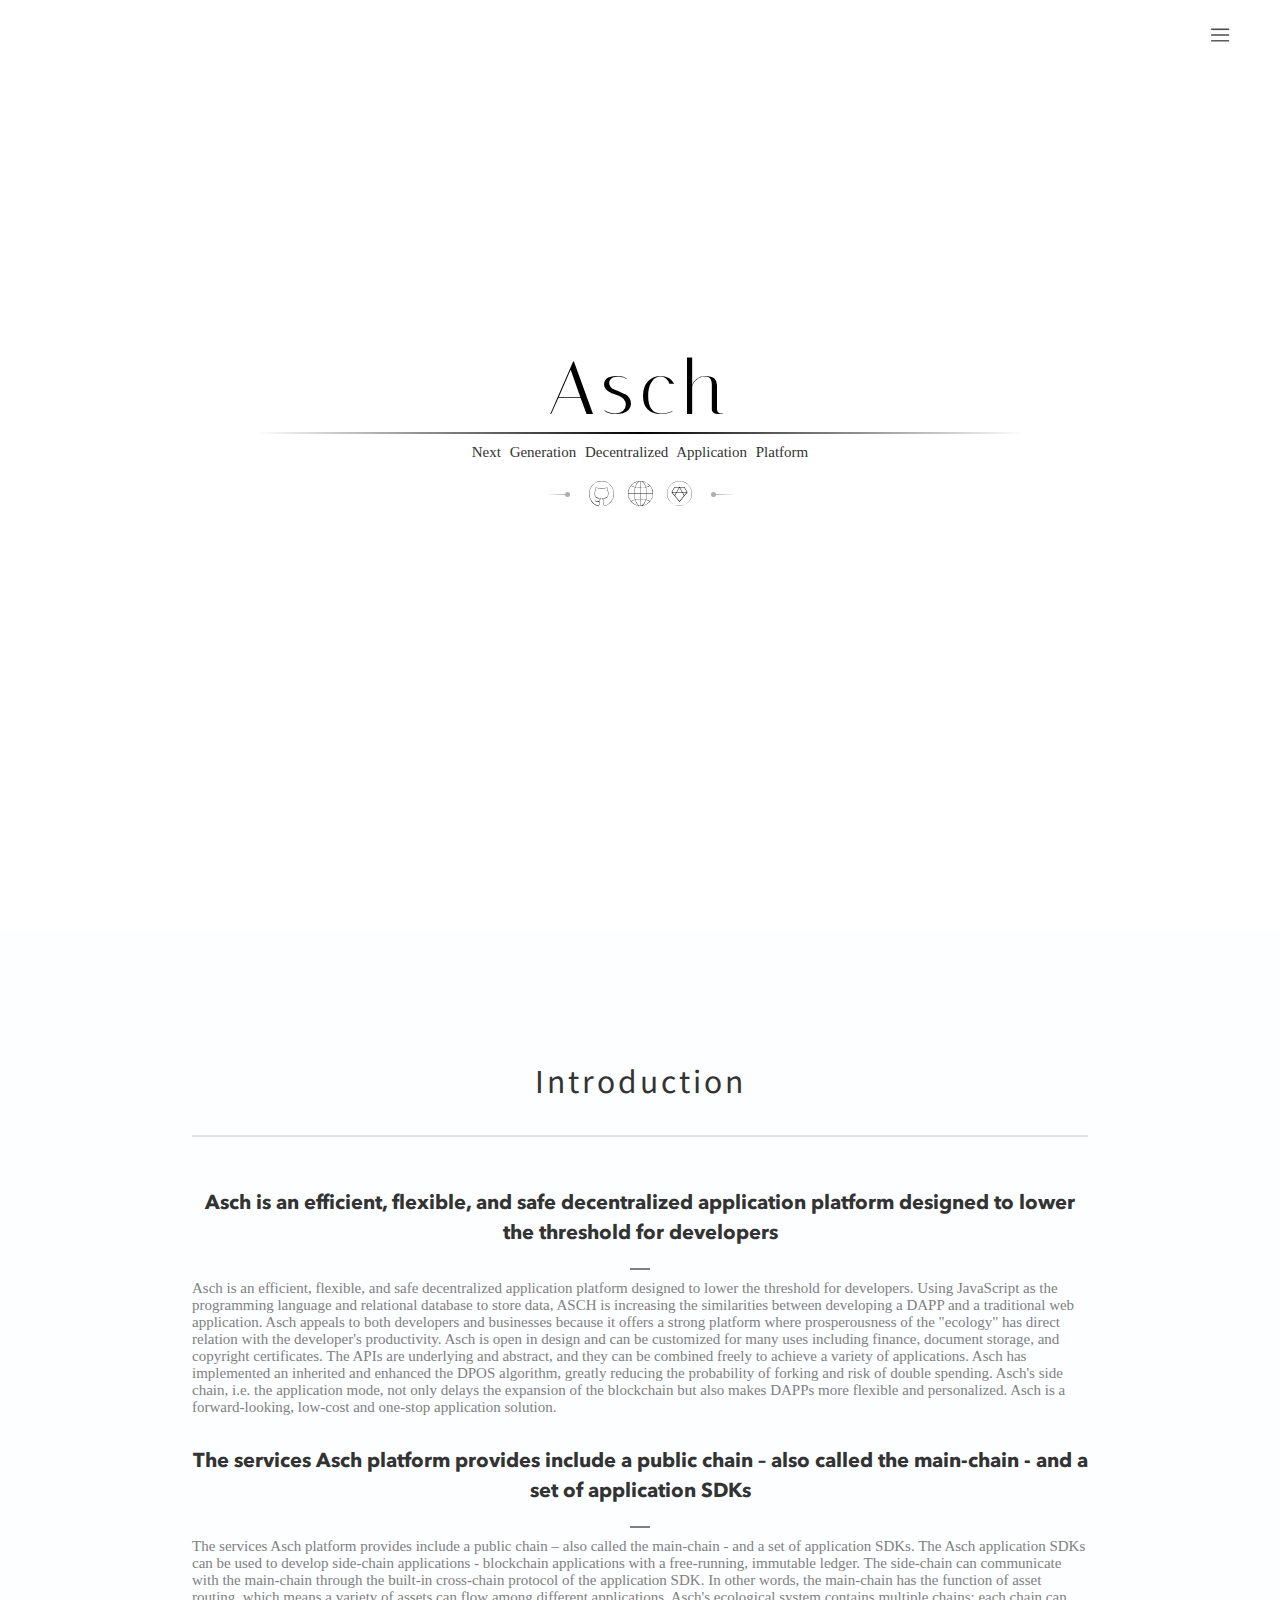
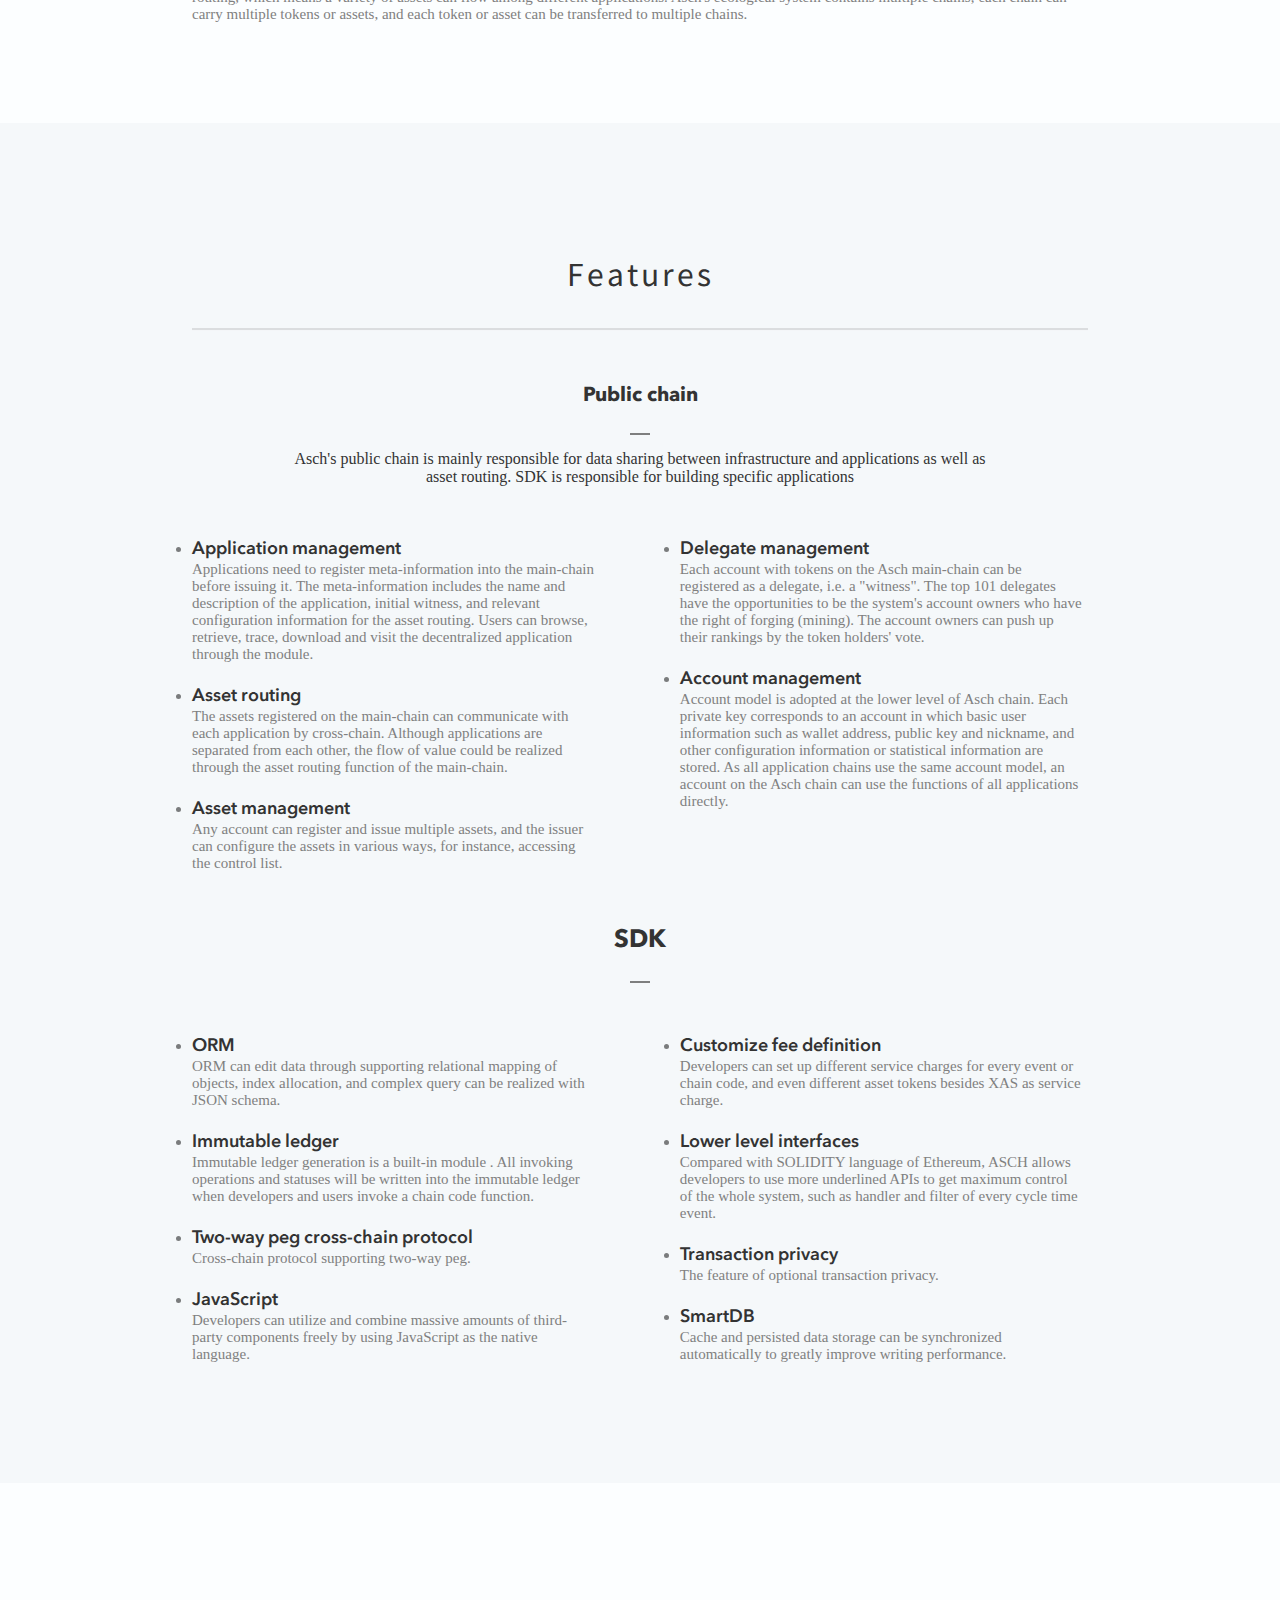
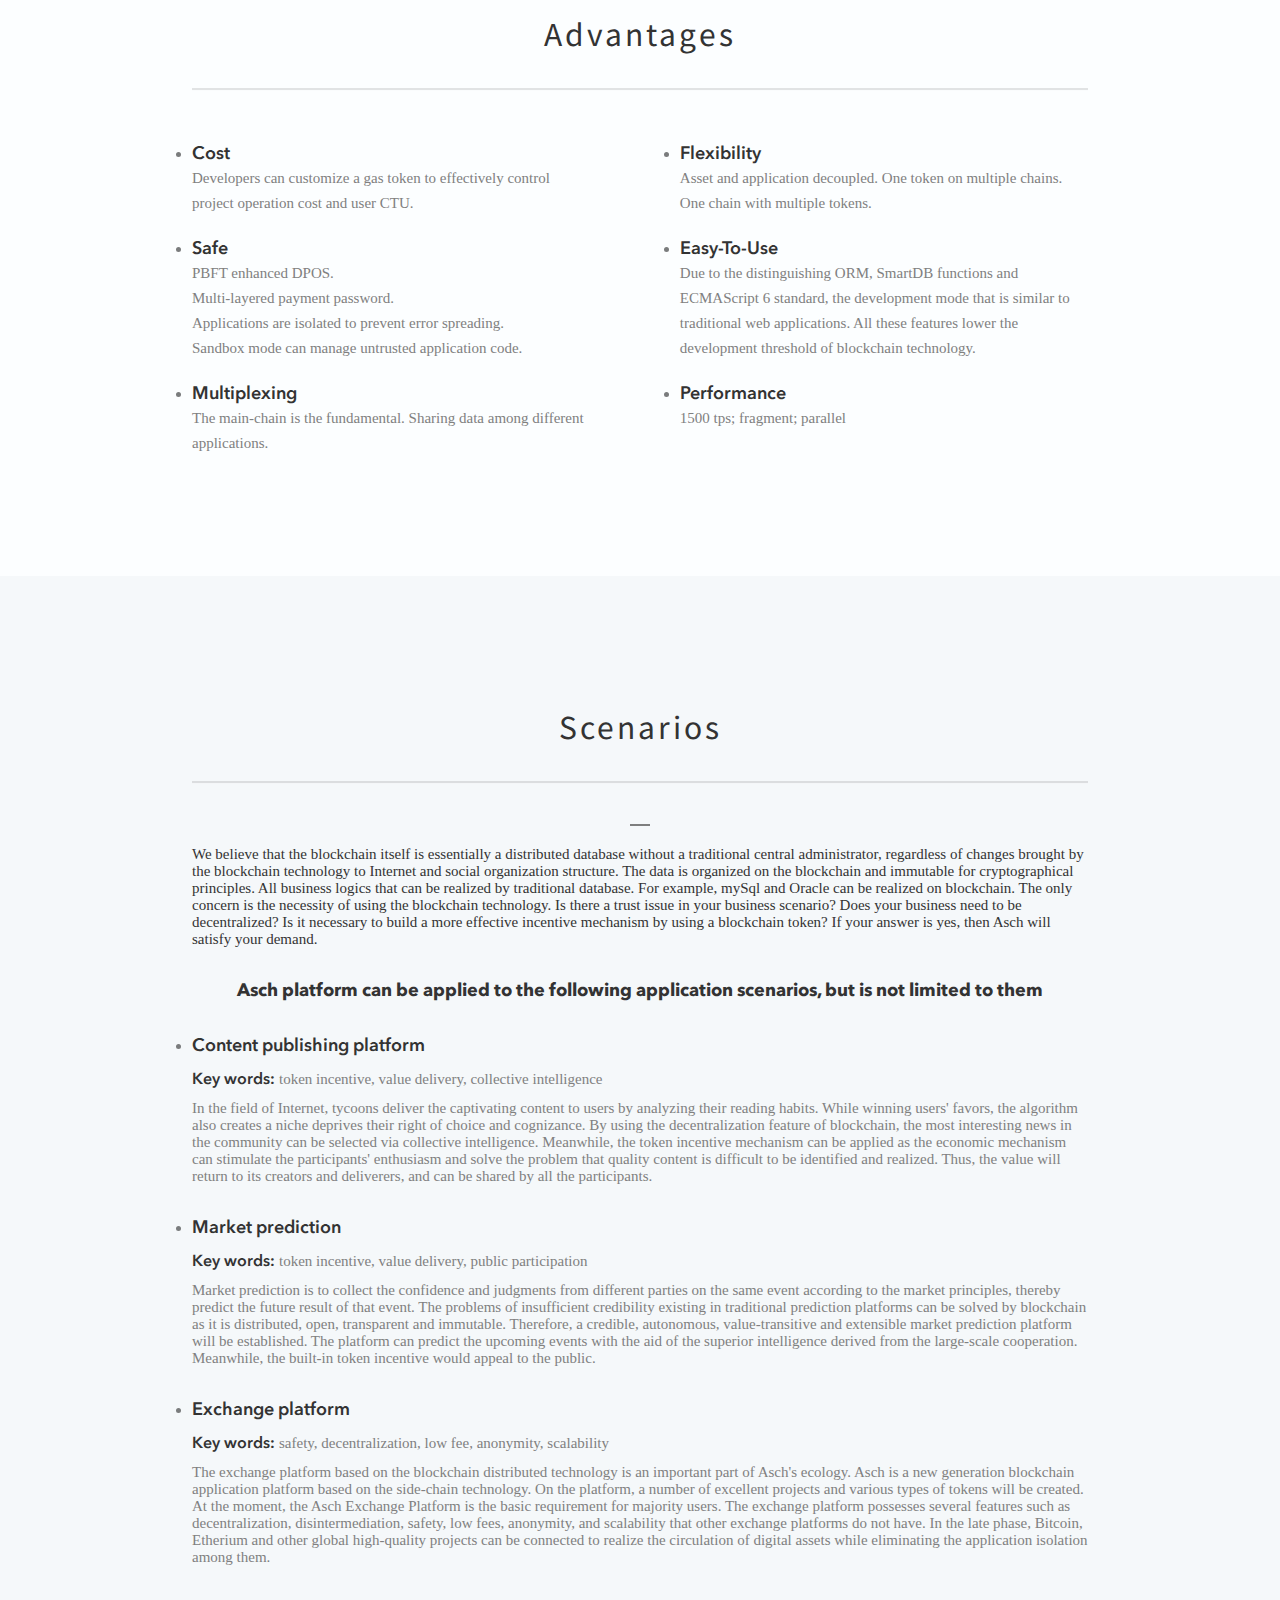
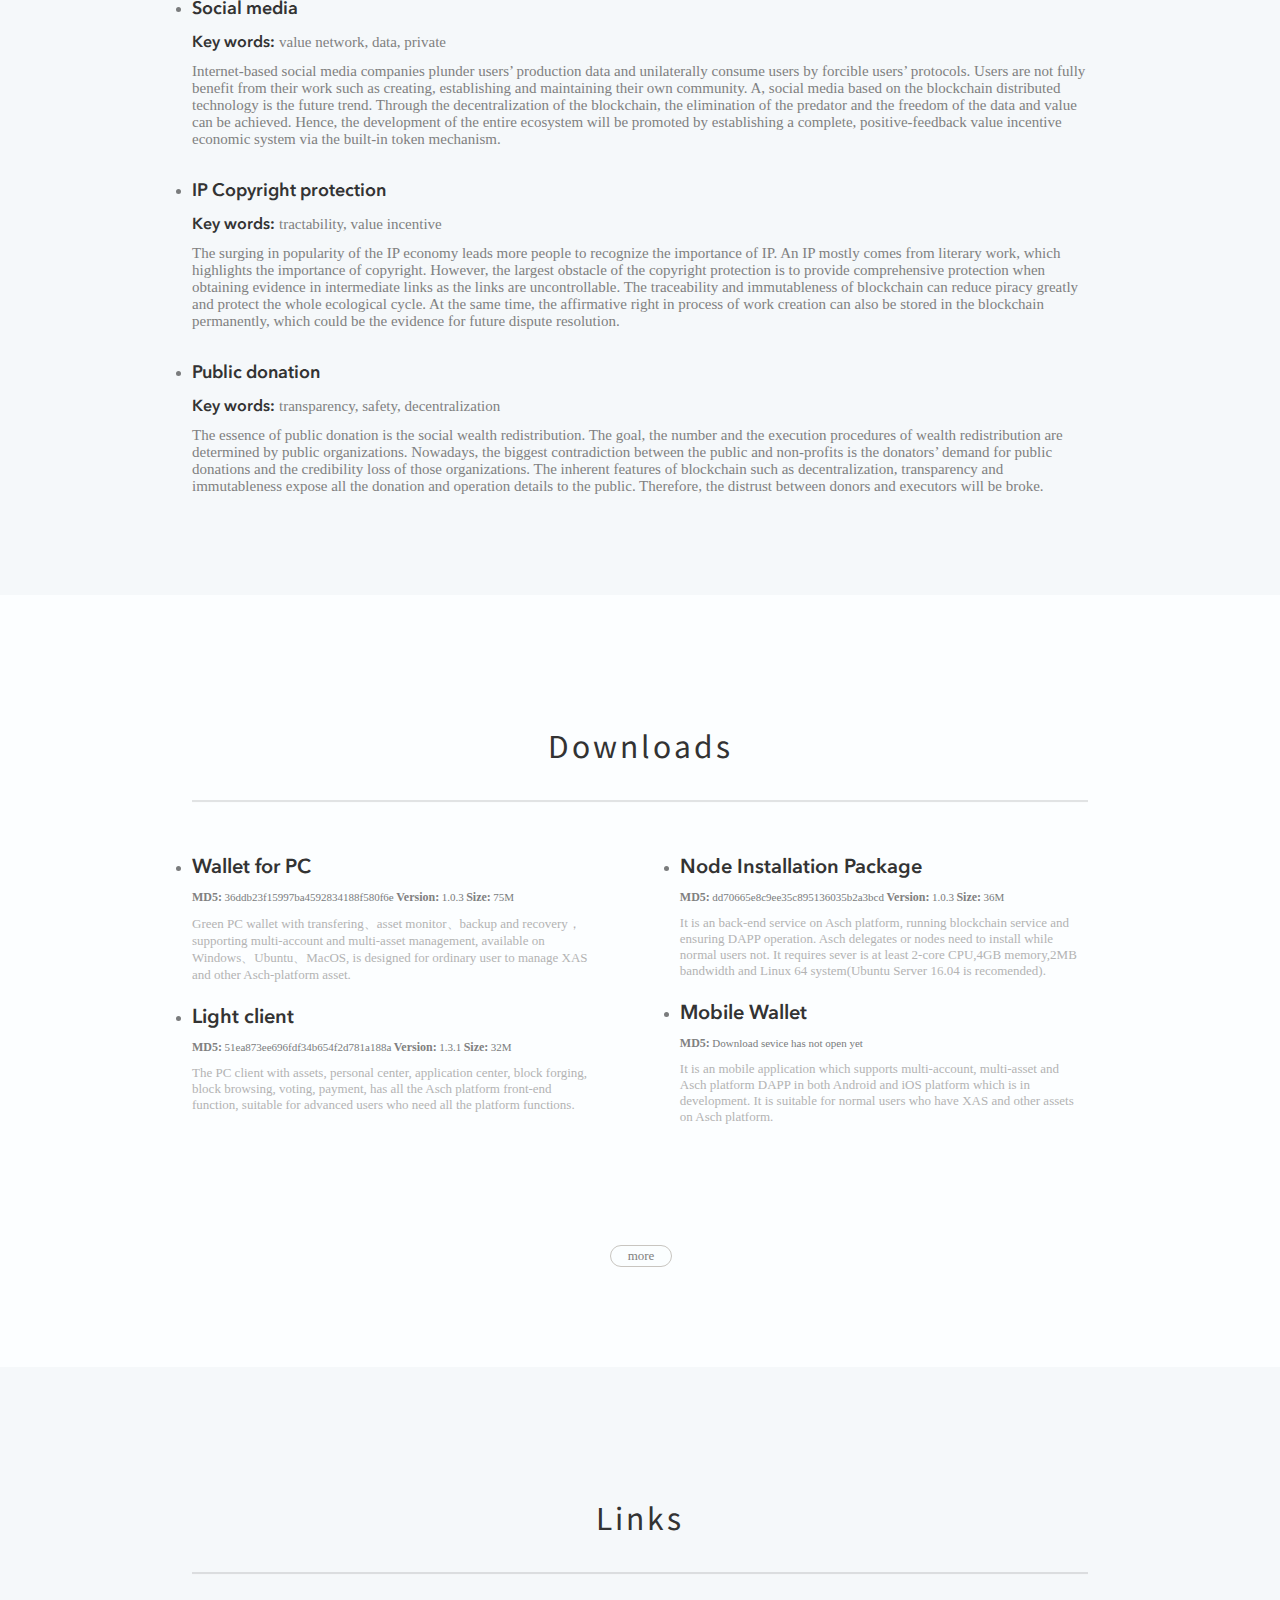
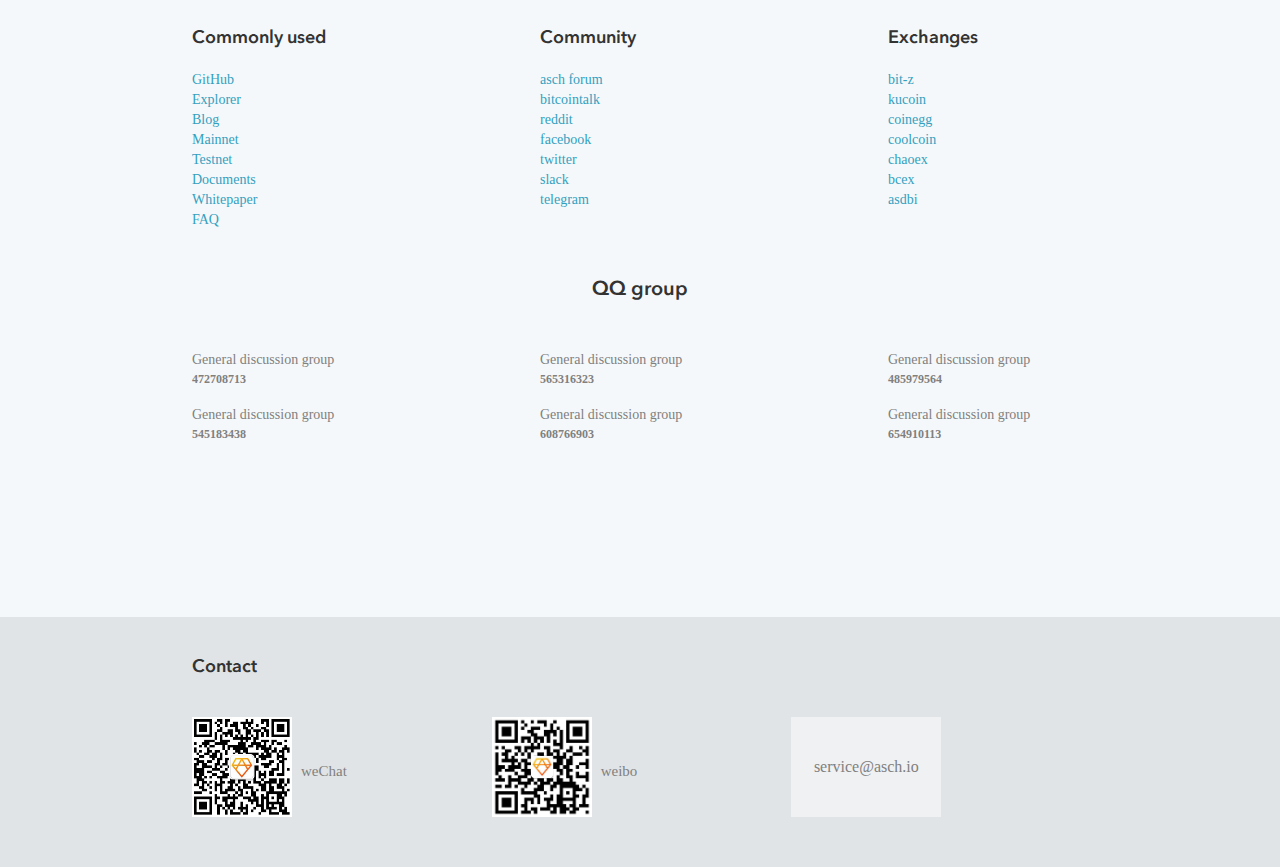
==== commit bee83fa2: "home word" ====
--- a/index.html
+++ b/index.html
@@ -12,7 +12,7 @@
     <link rel="stylesheet" href="css/index.css">
 </head>
 <body class="deScroll">
-
+<div id='loading'>努力加载中......</div>
 <div class="section1" id="top">
     <div id="menu">
         <!--<span class="menuArrow"></span>-->
@@ -67,7 +67,7 @@
     <div class="container">
         <h1 class="containerTitle">Asch</h1>
         <hr>
-        <p>NEXT GENERATION DECENTRALIZED APPLICATION PLATFORM</p>
+        <p>Next Generation Decentralized Application Platform</p>
         <div class="containerLink">
             <span class="linkLeft">
                 <i></i>
--- a/css/index.css
+++ b/css/index.css
@@ -10,6 +10,17 @@
     width: 100%;
     height: 100%;
 }
+
+#loading{
+    z-index:999;
+    width:100%;
+    height: 100%;
+    padding-top: 25%;
+    text-align: center;
+    color:#000;
+    font-size: 25px;
+}
+
 
 a, button, input, optgroup, select, textarea {
     -webkit-tap-highlight-color: rgba(0, 0, 0, 0);
@@ -263,8 +274,8 @@
 
 
 .section1 .container p {
-    word-spacing: 15px;
-    font-size: 12px;
+    word-spacing: 5px;
+    font-size: 15px;
 }
 
 .section1 .container .containerLink a svg {
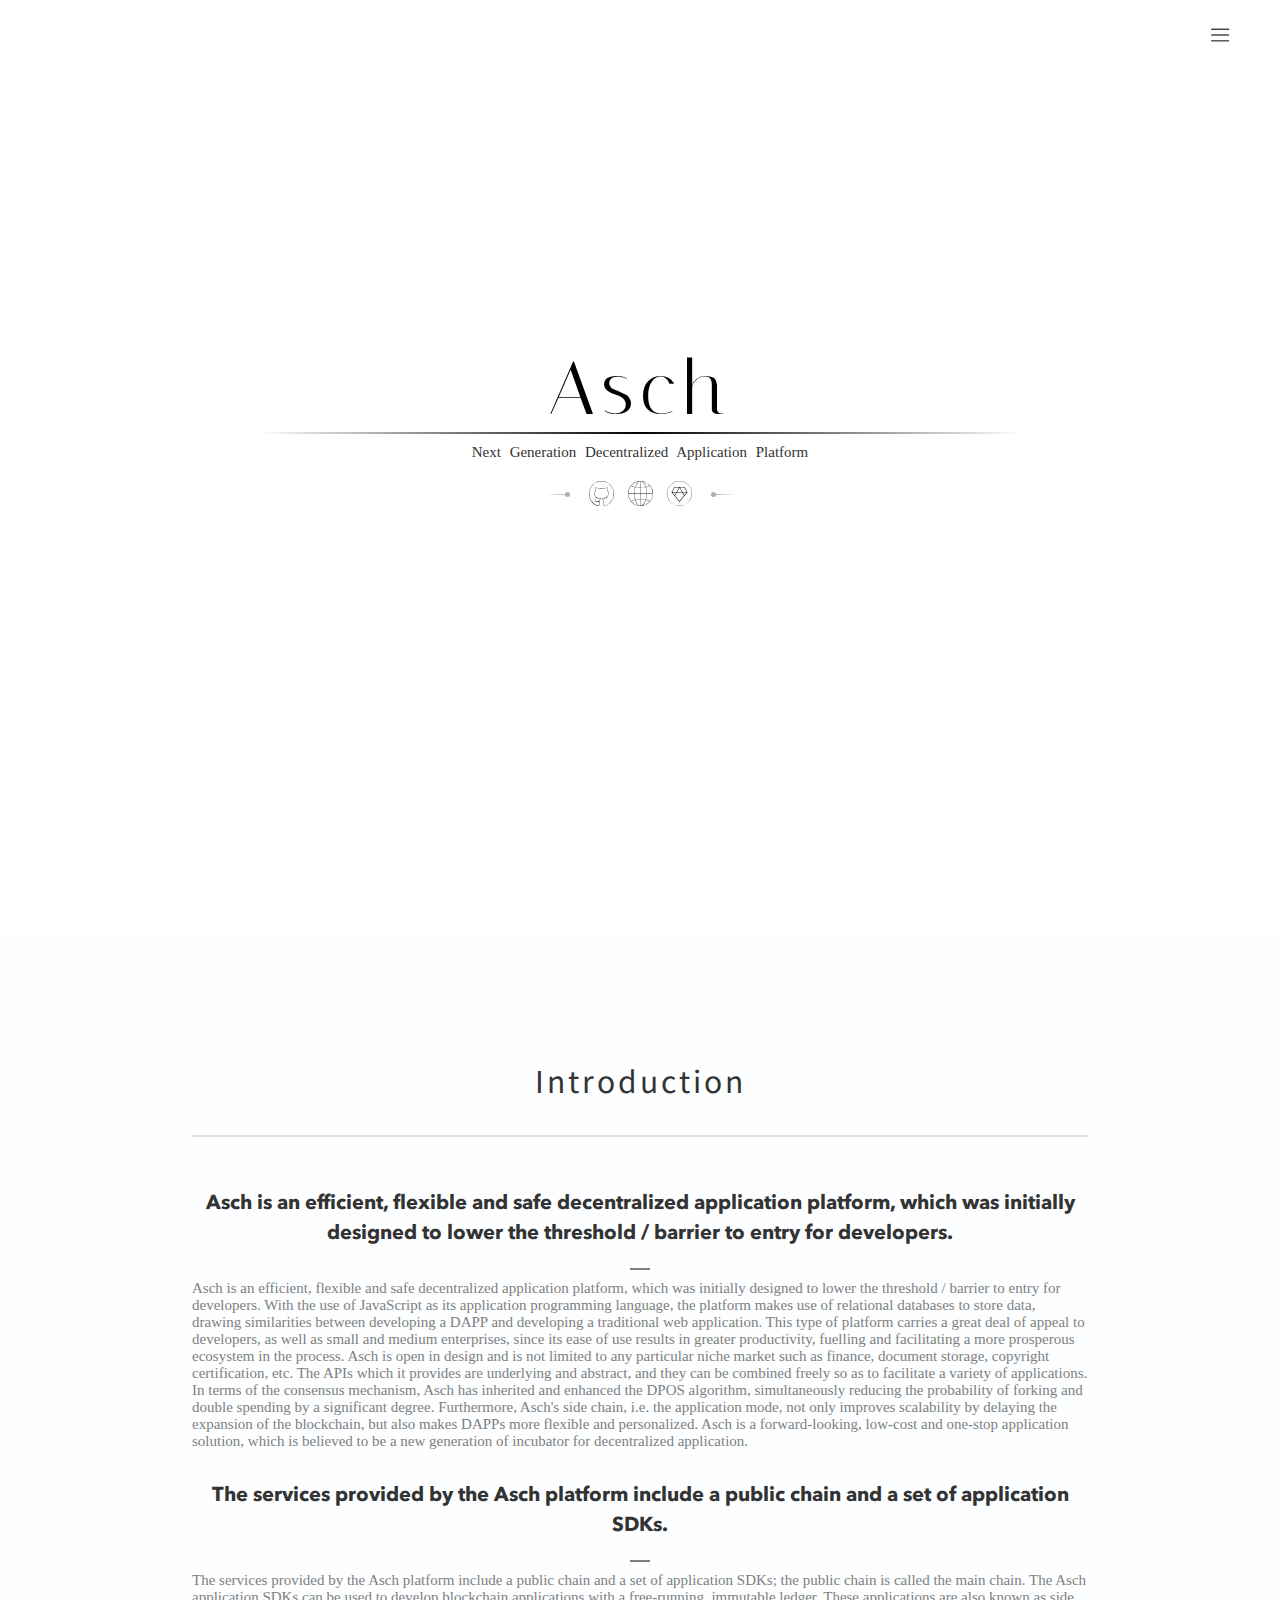
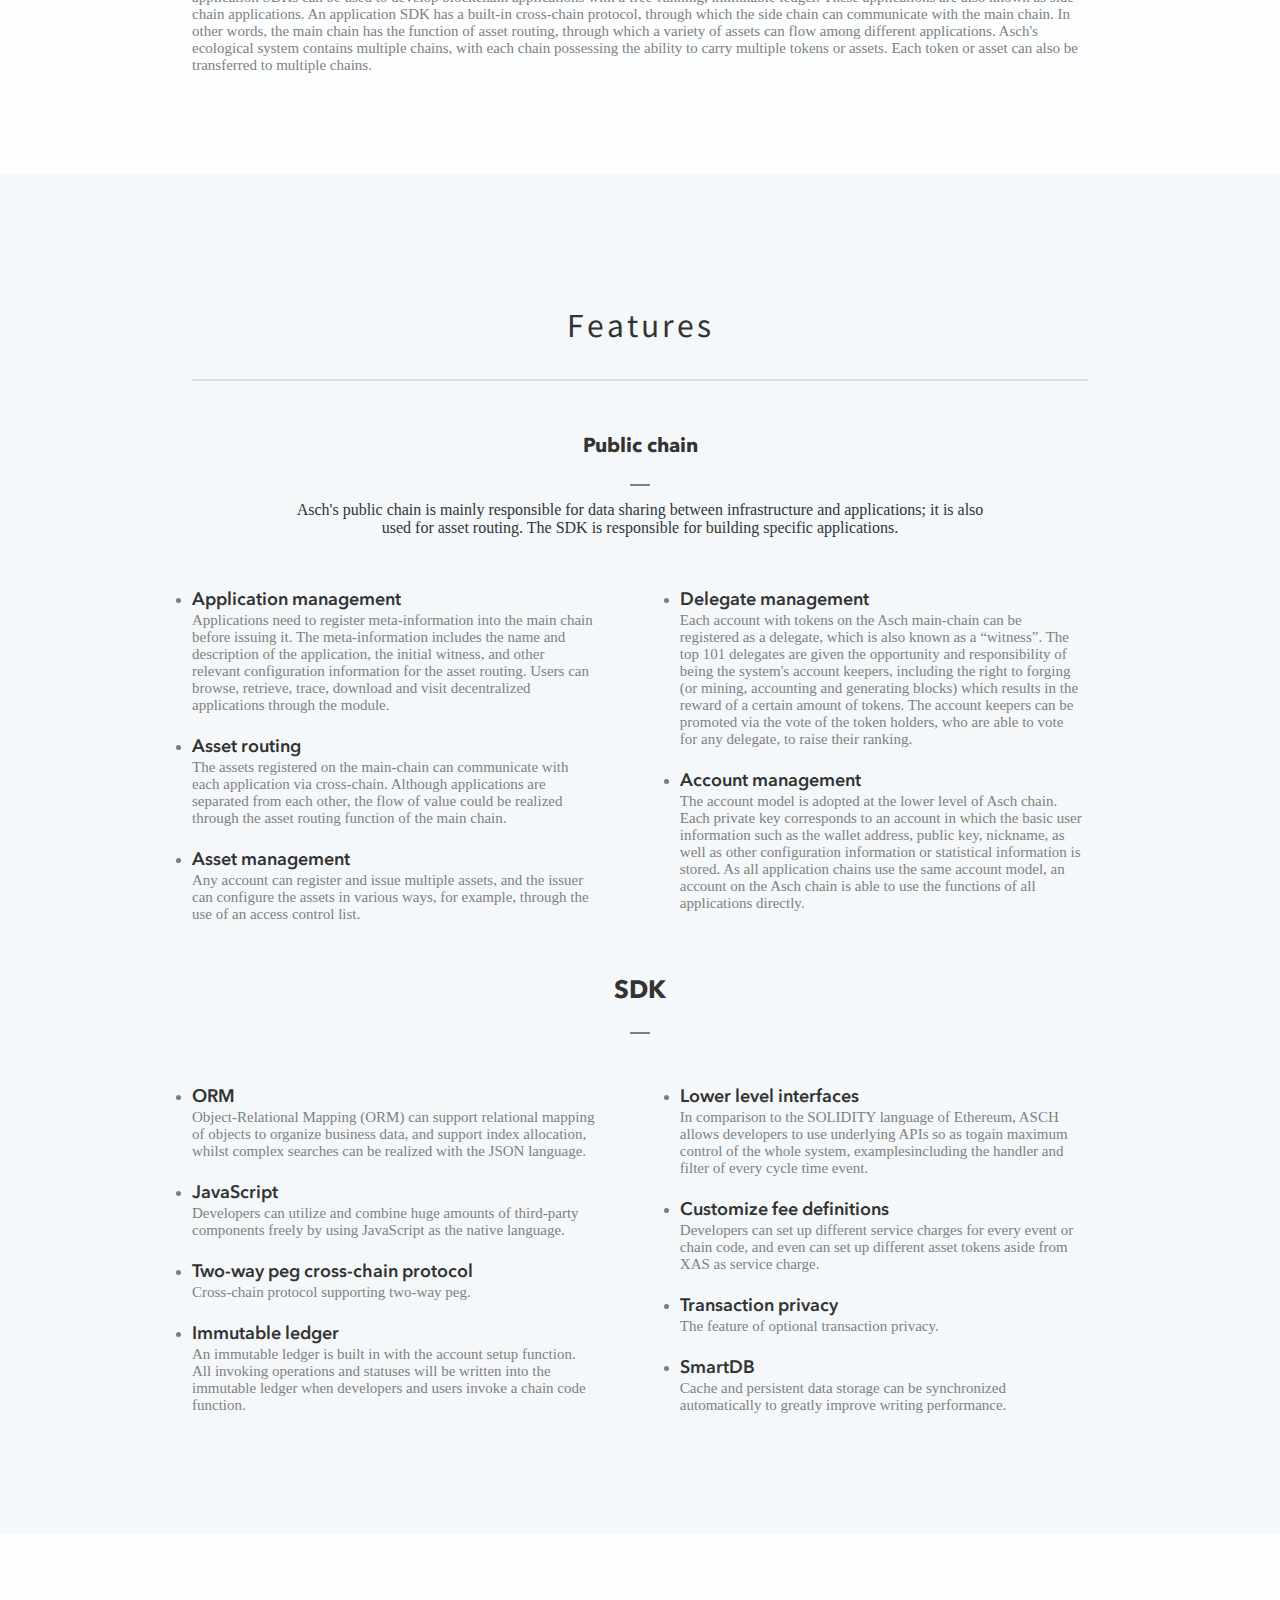
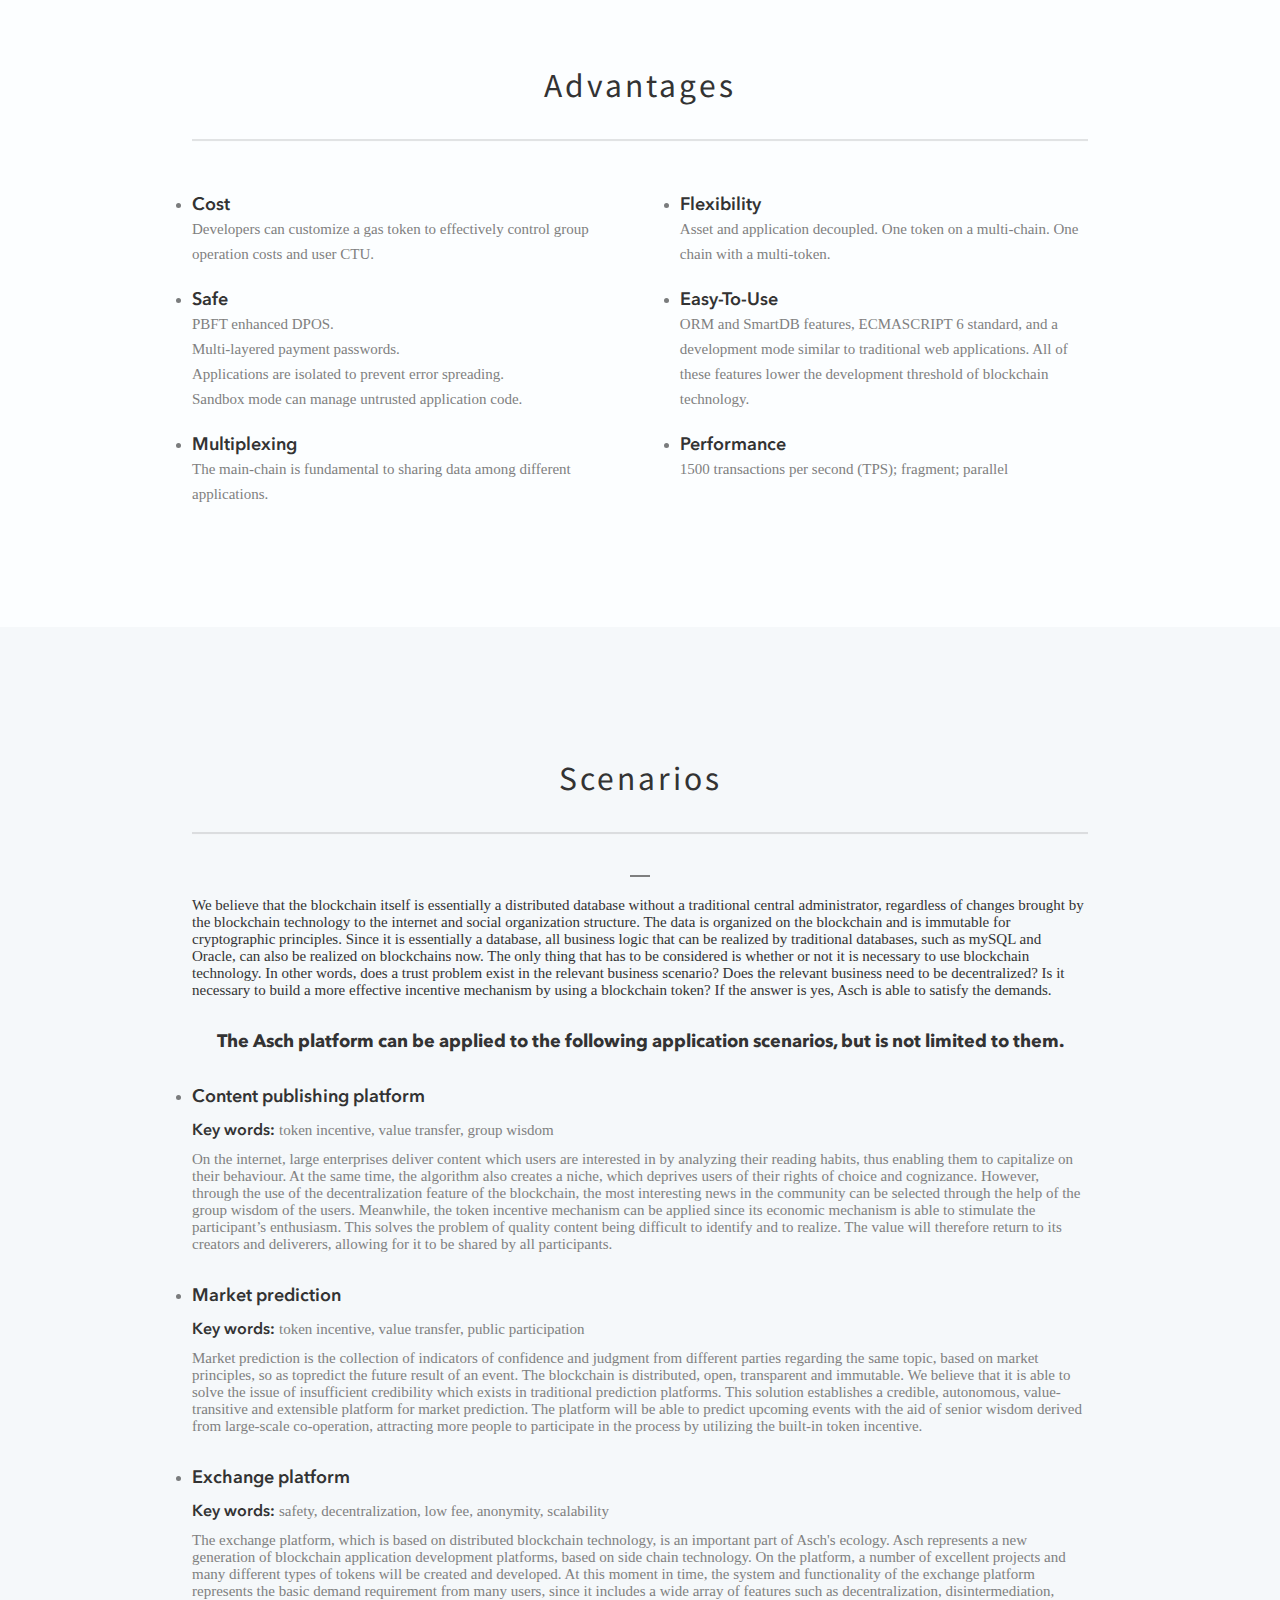
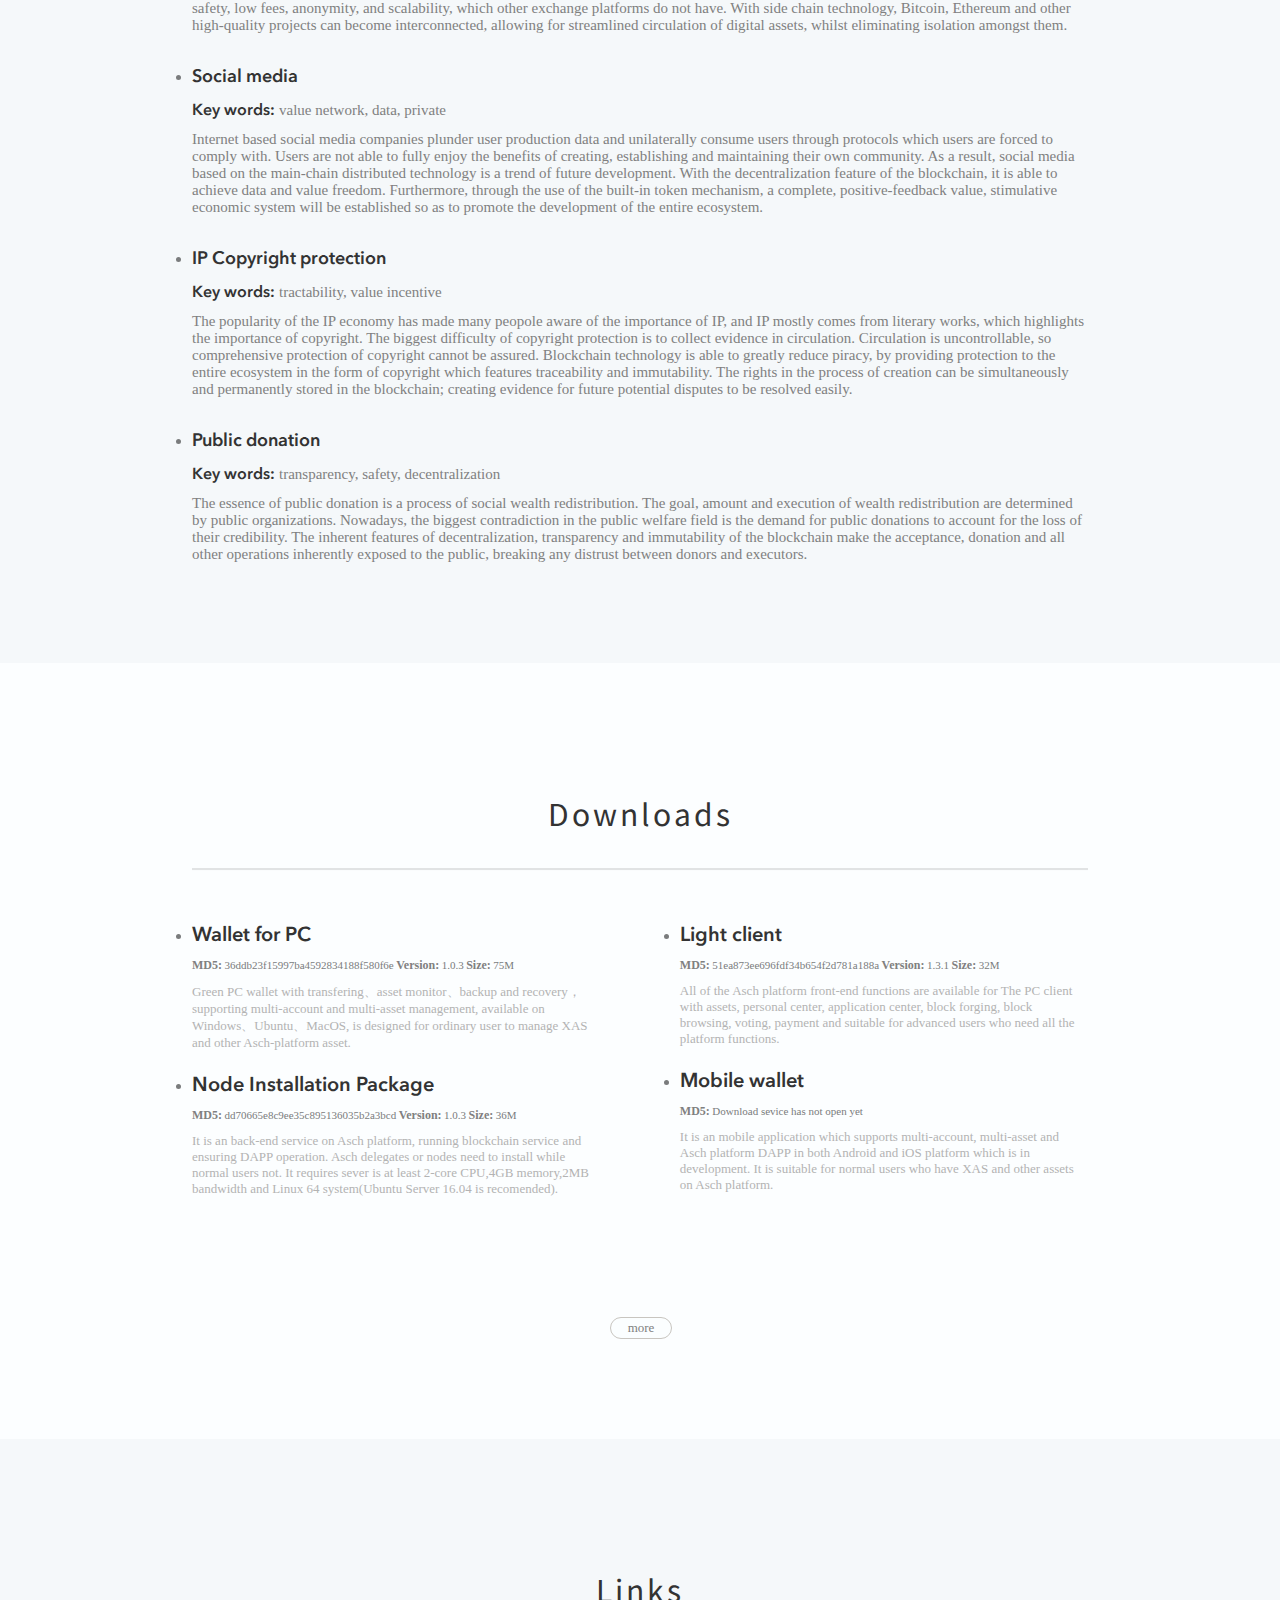
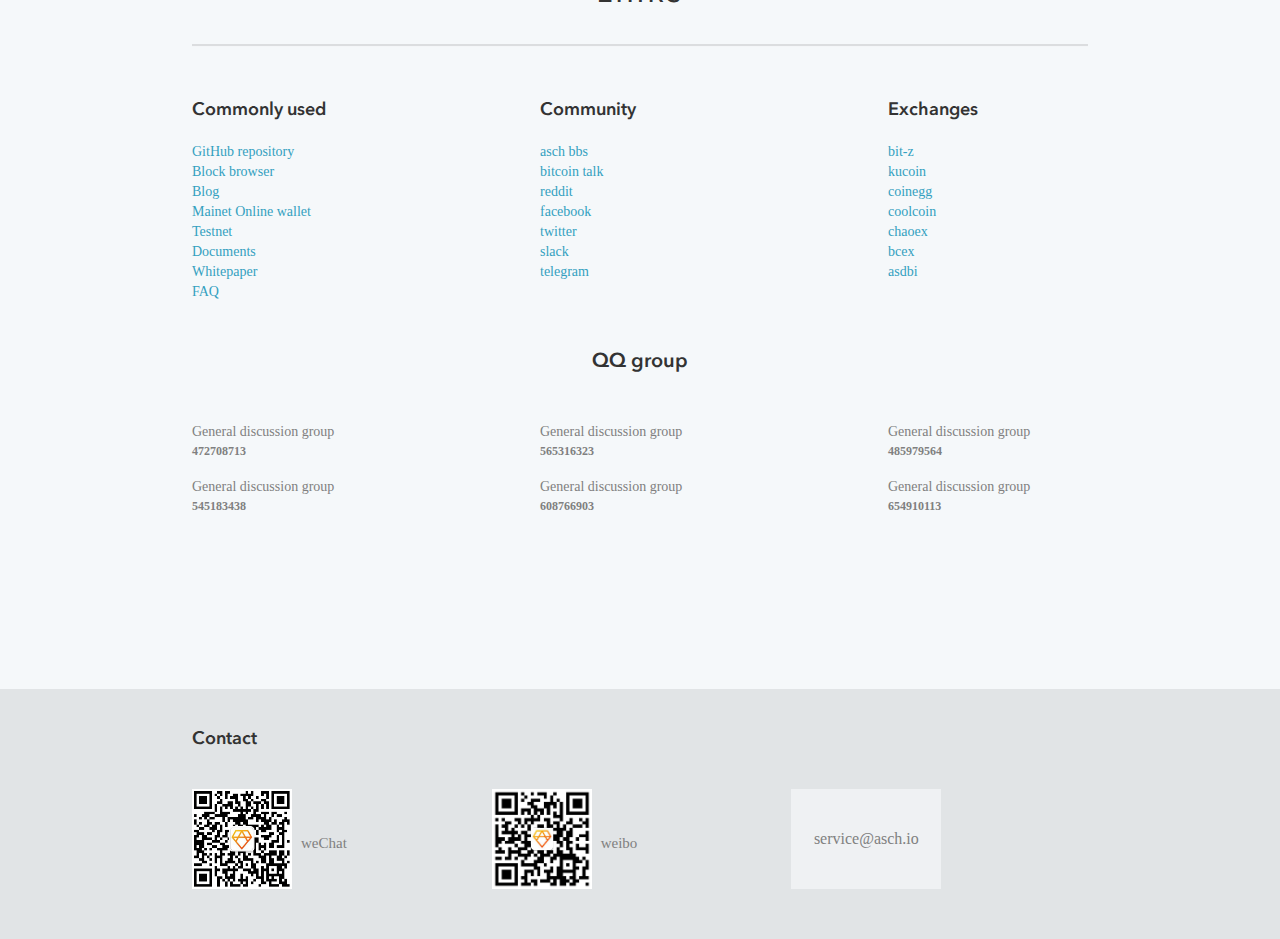
==== commit 502d1568: "word" ====
--- a/index.html
+++ b/index.html
@@ -12,8 +12,20 @@
     <link rel="stylesheet" href="css/index.css">
 </head>
 <body class="deScroll">
-<div id='loading'>努力加载中......</div>
+
 <div class="section1" id="top">
+    <div id='loading'>
+        <div class="loadingContainer">
+            <i></i>
+            <i></i>
+            <i></i>
+            <i></i>
+            <i></i>
+            <i></i>
+            <i></i>
+            <i></i>
+        </div>
+    </div>
     <div id="menu">
         <!--<span class="menuArrow"></span>-->
         <a id="toggle" href="#">
@@ -86,16 +98,14 @@
 <div class="section2" id="introduction">
     <h2>Introduction</h2>
     <hr>
-    <h3>Asch is an efficient, flexible, and safe decentralized application platform designed to lower the threshold for developers</h3>
+    <h3> Asch is an efficient, flexible and safe decentralized application platform, which was initially designed to lower the threshold / barrier to entry for developers.</h3>
     <span></span>
-    <p class="content1">Asch is an efficient, flexible, and safe decentralized application platform designed to lower the threshold for developers. Using JavaScript as the programming language and relational database to store data, ASCH is increasing the similarities between developing a DAPP and a traditional web application. Asch appeals to both developers and businesses because it offers a strong platform where prosperousness of the "ecology" has direct relation with the developer's productivity. Asch is open in design and can be customized for many uses including finance, document storage, and copyright certificates. The APIs are underlying and abstract, and they can be combined freely to achieve a variety of applications. Asch has implemented an inherited and enhanced the DPOS algorithm, greatly reducing the probability of forking and risk of double spending. Asch's side chain, i.e. the application mode, not only delays the expansion of the blockchain but also makes DAPPs more flexible and personalized. Asch is a forward-looking, low-cost and one-stop application solution.
+    <p class="content1">
+        Asch is an efficient, flexible and safe decentralized application platform, which was initially designed to lower the threshold / barrier to entry for developers. With the use of JavaScript as its application programming language, the platform makes use of relational databases to store data, drawing similarities between developing a DAPP and developing a traditional web application.  This type of platform carries a great deal of appeal to developers, as well as small and medium enterprises, since its ease of use results in greater productivity, fuelling and facilitating a more prosperous ecosystem in the process. Asch is open in design and is not limited to any particular niche market such as finance, document storage, copyright certification, etc. The APIs which it provides are underlying and abstract, and  they can be combined freely so as to  facilitate a variety of applications. In terms of the consensus mechanism, Asch has inherited and enhanced the DPOS algorithm, simultaneously reducing the probability of forking and double spending by a significant degree. Furthermore, Asch's side chain, i.e. the application mode, not only improves scalability by delaying the expansion of the blockchain, but also makes DAPPs more flexible and personalized. Asch is a forward-looking, low-cost and one-stop application solution, which is believed to be a new generation of incubator for decentralized application.
     </p>
-    <h3>The services Asch platform provides include a public chain – also called the main-chain - and a set of application SDKs</h3>
+    <h3>The services provided by  the Asch platform include a public chain and a set of application SDKs.</h3>
     <span></span>
-    <p class="content2">The services Asch platform provides include a public chain – also called the main-chain - and a set of application SDKs.
-        The Asch application SDKs can be used to develop side-chain applications - blockchain applications with a free-running, immutable ledger.
-        The side-chain can communicate with the main-chain through the built-in cross-chain protocol of the application SDK. In other words, the main-chain has the function of asset routing, which means a variety of assets can flow among different applications. Asch's ecological system contains multiple chains; each chain can carry multiple tokens or assets, and each token or asset can be transferred to multiple chains.
-
+    <p class="content2">The services provided by  the Asch platform include a public chain and a set of application SDKs; the public chain is called  the main chain. The Asch application SDKs can be used to develop blockchain applications with a free-running, immutable ledger. These applications are also known as side chain applications. An application SDK has a built-in cross-chain protocol, through which the side chain can communicate with the main chain. In other words, the main chain has the function of asset routing, through which a variety of assets can flow among different applications. Asch's ecological system contains multiple chains, with each chain possessing the ability to carry multiple tokens or assets.  Each token or asset can also be transferred to multiple chains.
     </p>
 </div>
 <div class="section3" id="features">
@@ -103,23 +113,23 @@
     <hr>
     <h3>Public chain</h3>
     <span class="featuresLine1"></span>
-    <p class="content">Asch's public chain is mainly responsible for data sharing between infrastructure and applications as well as asset routing. SDK is responsible for building specific applications</p>
+    <p class="content">Asch's public chain is mainly responsible for data sharing between infrastructure and applications; it is also  used for asset routing. The SDK is responsible for building specific applications.</p>
     <div class="publicLeft">
         <ul>
             <li>
                 <span>Application management</span>
-                <p>Applications need to register meta-information into the main-chain before issuing it. The meta-information includes the name and description of the application, initial witness, and relevant configuration information for the asset routing. Users can browse, retrieve, trace, download and visit the decentralized application through the module.
+                <p>Applications need to register meta-information into the main chain before issuing it. The meta-information includes the name and description of the application, the initial witness, and other relevant configuration information for the asset routing. Users can browse, retrieve, trace, download and visit  decentralized applications through the module.
                 </p>
             </li>
 
 
             <li>
                 <span>Asset routing</span>
-                <p>The assets registered on the main-chain can communicate with each application by cross-chain. Although applications are separated from each other, the flow of value could be realized through the asset routing function of the main-chain.</p>
+                <p>The assets registered on the main-chain can communicate with each application via cross-chain. Although applications are separated from each other, the flow of value could be realized through the asset routing function of the main chain.</p>
             </li>
             <li>
                 <span>Asset management</span>
-                <p>Any account can register and issue multiple assets, and the issuer can configure the assets in various ways, for instance, accessing the control list.</p>
+                <p>Any account can register and issue multiple assets, and the issuer can configure the assets in various ways, for example, through the use of an  access control list.</p>
             </li>
         </ul>
     </div>
@@ -127,12 +137,12 @@
         <ul>
             <li>
                 <span>Delegate management</span>
-                <p>Each account with tokens on the Asch main-chain can be registered as a delegate, i.e. a "witness". The top 101 delegates have the opportunities to be the system's account owners who have the right of forging (mining). The account owners can push up their rankings by the token holders' vote.
+                <p>Each account with tokens on the Asch main-chain can be registered as a delegate, which is also known as a  “witness”. The top 101 delegates are given the opportunity and responsibility of being  the system's account keepers, including  the right to forging (or mining, accounting and generating blocks) which results in the reward of  a certain amount of tokens.  The account keepers can be promoted via the vote of the token holders, who are able to vote for any delegate, to raise their ranking.
                 </p>
             </li>
             <li>
                 <span>Account management</span>
-                <p>Account model is adopted at the lower level of Asch chain. Each private key corresponds to an account in which basic user information such as wallet address, public key and nickname, and other configuration information or statistical information are stored. As all application chains use the same account model, an account on the Asch chain can use the functions of all applications directly.</p>
+                <p>The account model is adopted at the lower level of Asch chain. Each private key corresponds to an account in which  the basic user information such as the wallet address, public key,  nickname, as well as  other configuration information or statistical information is stored. As all application chains use the same account model, an account on the Asch chain is able to use the functions of all applications directly.</p>
             </li>
         </ul>
     </div>
@@ -142,31 +152,31 @@
         <ul>
             <li>
                 <span>ORM</span>
-                <p>ORM can edit data through supporting relational mapping of objects, index allocation, and complex query can be realized with JSON schema.</p>
-            </li>
-            <li>
-                <span>Immutable ledger</span>
-                <p>Immutable ledger generation is a built-in module . All invoking operations and statuses will be written into the immutable ledger when developers and users invoke a chain code function.</p>
+                <p>Object-Relational Mapping (ORM) can support relational mapping of objects to organize business data, and support  index allocation, whilst complex searches can be realized with the JSON language.</p>
+            </li>
+            <li>
+                <span>JavaScript</span>
+                <p>Developers can utilize and combine huge amounts of third-party components freely by using JavaScript as the native language.</p>
             </li>
             <li>
                 <span>Two-way peg cross-chain protocol</span>
                 <p>Cross-chain protocol supporting two-way peg.</p>
             </li>
             <li>
-                <span>JavaScript</span>
-                <p>Developers can utilize and combine massive amounts of third-party components freely by using JavaScript as the native language.</p>
+                <span>Immutable ledger</span>
+                <p>An immutable ledger is built in with the account setup function. All invoking operations and statuses will be written into the immutable ledger when developers and users invoke a chain code function.</p>
             </li>
         </ul>
     </div>
     <div class="sdkRight">
         <ul>
             <li>
-                <span>Customize fee definition</span>
-                <p>Developers can set up different service charges for every event or chain code, and even different asset tokens besides XAS as service charge.</p>
-            </li>
-            <li>
                 <span>Lower level interfaces</span>
-                <p>Compared with SOLIDITY language of Ethereum, ASCH allows developers to use more underlined APIs to get maximum control of the whole system, such as handler and filter of every cycle time event.</p>
+                <p>In comparison to the SOLIDITY language of Ethereum, ASCH allows developers to use underlying APIs so as togain maximum control of the whole system, examplesincluding the handler and filter of every cycle time event.</p>
+            </li>
+            <li>
+                <span>Customize fee definitions</span>
+                <p>Developers can set up different service charges for every event or chain code, and even can set up  different asset tokens aside from XAS as service charge.</p>
             </li>
             <li>
                 <span>Transaction privacy</span>
@@ -174,7 +184,7 @@
             </li>
             <li>
                 <span>SmartDB</span>
-                <p>Cache and persisted data storage can be synchronized automatically to greatly improve writing performance.</p>
+                <p>Cache and persistent data storage can be synchronized automatically to greatly improve writing performance.</p>
             </li>
         </ul>
     </div>
@@ -186,18 +196,18 @@
         <ul>
             <li>
                 <span>Cost</span>
-                <p>Developers can customize a gas token to effectively control project operation cost and user CTU.</p>
+                <p>Developers can customize a gas token to effectively control group operation costs and user CTU.</p>
             </li>
             <li>
                 <span>Safe</span>
                 <p>PBFT enhanced DPOS.</p>
-                <p>Multi-layered payment password.</p>
+                <p>Multi-layered payment passwords.</p>
                 <p>Applications are isolated to prevent error spreading.</p>
                 <p>Sandbox mode can manage untrusted application code.</p>
             </li>
             <li>
                 <span>Multiplexing</span>
-                <p>The main-chain is the fundamental. Sharing data among different applications.</p>
+                <p>The main-chain is fundamental to sharing data among different applications.</p>
             </li>
         </ul>
     </div>
@@ -205,15 +215,15 @@
         <ul>
             <li>
                 <span>Flexibility</span>
-                <p>Asset and application decoupled. One token on multiple chains. One chain with multiple tokens.</p>
+                <p>Asset and application decoupled. One token on a multi-chain. One chain with a multi-token.</p>
             </li>
             <li>
                 <span>Easy-To-Use</span>
-                <p>Due to the distinguishing ORM, SmartDB functions and ECMAScript 6 standard, the development mode that is similar to traditional web applications. All these features lower the development threshold of blockchain technology.</p>
+                <p>ORM and SmartDB features, ECMASCRIPT 6 standard, and a development mode similar to traditional web applications. All of these features lower the development threshold of blockchain technology.</p>
             </li>
             <li>
                 <span>Performance</span>
-                <p>1500 tps; fragment; parallel</p>
+                <p>1500 transactions per second (TPS); fragment; parallel</p>
             </li>
         </ul>
     </div>
@@ -222,50 +232,50 @@
     <h2 class="featuresTitle">Scenarios</h2>
     <hr>
     <span class="featuresLine"></span>
-    <p>We believe that the blockchain itself is essentially a distributed database without a traditional central administrator, regardless of changes brought by the blockchain technology to Internet and social organization structure. The data is organized on the blockchain and immutable for cryptographical principles. All business logics that can be realized by traditional database. For example, mySql and Oracle can be realized on blockchain. The only concern is the necessity of using the blockchain technology. Is there a trust issue in your business scenario? Does your business need to be decentralized? Is it necessary to build a more effective incentive mechanism by using a blockchain token? If your answer is yes, then Asch will satisfy your demand.
+    <p>We believe that the blockchain itself is essentially a distributed database without a traditional central administrator, regardless of changes brought by the blockchain technology to the internet and social organization structure. The data is organized on the blockchain and is immutable for cryptographic principles. Since it is essentially a database, all business logic that can be realized by traditional databases, such as mySQL and Oracle, can also be realized on blockchains now. The only thing that has to be considered is whether or not it is necessary to use blockchain technology. In other words, does a  trust problem exist in the relevant business scenario? Does the relevant business need to be decentralized? Is it necessary to build a more effective incentive mechanism by using a blockchain token? If the answer is yes, Asch is able to satisfy the demands.
     </p>
     <!--<p>The data is organized in blockchain and anti-tampering by using cryptography.</p>-->
     <!--<p>Asch platform can be applied to the following application scenarios, but is not limited to them.</p>-->
-    <h3>Asch platform can be applied to the following application scenarios, but is not limited to them</h3>
+    <h3>The Asch platform can be applied to the following application scenarios, but is not limited to them.</h3>
     <ul>
         <li>
             <span>Content publishing platform</span>
             <span>Key words:</span>
-            <span>token incentive, value delivery, collective intelligence</span>
-            <p>In the field of Internet, tycoons deliver the captivating content to users by analyzing their reading habits. While winning users' favors, the algorithm also creates a niche deprives their right of choice and cognizance. By using the decentralization feature of blockchain, the most interesting news in the community can be selected via collective intelligence. Meanwhile, the token incentive mechanism can be applied as the economic mechanism can stimulate the participants' enthusiasm and solve the problem that quality content is difficult to be identified and realized. Thus, the value will return to its creators and deliverers, and can be shared by all the participants.</p>
+            <span>token incentive, value transfer, group wisdom</span>
+            <p>On the internet, large enterprises deliver content which users are interested in by analyzing their reading habits, thus enabling them to capitalize on their behaviour. At the same time, the algorithm also creates a niche, which deprives users of their rights of choice and cognizance. However, through the use of the decentralization feature of the blockchain, the most interesting news in the community can be selected through the help of the group wisdom of the users. Meanwhile, the token incentive mechanism can be applied since its economic mechanism is able to stimulate the participant’s enthusiasm. This solves the problem of quality content being difficult to identify and to realize. The value will therefore return to its creators and deliverers, allowing for it to be shared by all participants.</p>
         </li>
         <li>
             <span>Market prediction</span>
             <span>Key words:</span>
-            <span> token incentive, value delivery, public participation</span>
-            <p>Market prediction is to collect the confidence and judgments from different parties on the same event according to the market principles, thereby predict the future result of that event. The problems of insufficient credibility existing in traditional prediction platforms can be solved by blockchain as it is distributed, open, transparent and immutable. Therefore, a credible, autonomous, value-transitive and extensible market prediction platform will be established. The platform can predict the upcoming events with the aid of the superior intelligence derived from the large-scale cooperation. Meanwhile, the built-in token incentive would appeal to the public.</p>
+            <span>token incentive, value transfer, public participation</span>
+            <p>Market prediction is the collection of indicators of confidence and judgment from different parties regarding the same topic, based on market principles, so as topredict the future result of an event. The blockchain is distributed, open, transparent and immutable. We believe that it is able to solve the issue of insufficient credibility which exists in traditional prediction platforms. This solution establishes a credible, autonomous, value-transitive and extensible platform for market prediction. The platform will be able to predict upcoming events with the aid of senior wisdom derived from large-scale co-operation, attracting more people to participate in the process by utilizing the built-in token incentive.</p>
         </li>
         <li>
             <span>Exchange platform</span>
             <span>Key words:</span>
             <span>safety, decentralization, low fee, anonymity, scalability</span>
-            <p>The exchange platform based on the blockchain distributed technology is an important part of Asch's ecology. Asch is a new generation blockchain application platform based on the side-chain technology. On the platform, a number of excellent projects and various types of tokens will be created. At the moment, the Asch Exchange Platform is the basic requirement for majority users. The exchange platform possesses several features such as decentralization, disintermediation, safety, low fees, anonymity, and scalability that other exchange platforms do not have. In the late phase, Bitcoin, Etherium and other global high-quality projects can be connected to realize the circulation of digital assets while eliminating the application isolation among them.
+            <p>The exchange platform, which is based on distributed blockchain technology, is an important part of Asch's ecology. Asch represents a new generation of blockchain application development platforms,  based on side chain technology. On the platform, a number of excellent projects and many different types of tokens will be created and developed. At this moment in time, the system and functionality of the exchange platform  represents the basic demand requirement from many users, since it includes a wide array of features such as decentralization, disintermediation, safety, low fees, anonymity, and scalability, which other exchange platforms do not have. With side chain technology, Bitcoin, Ethereum and other high-quality projects can become interconnected, allowing for streamlined circulation of digital assets, whilst eliminating isolation amongst them.
             </p>
         </li>
         <li>
             <span>Social media</span>
             <span>Key words:</span>
             <span>value network, data, private</span>
-            <p>Internet-based social media companies plunder users’ production data and unilaterally consume users by forcible users’ protocols. Users are not fully benefit from their work such as creating, establishing and maintaining their own community. A, social media based on the blockchain distributed technology is the future trend. Through the decentralization of the blockchain, the elimination of the predator and the freedom of the data and value can be achieved. Hence, the development of the entire ecosystem will be promoted by establishing a complete, positive-feedback value incentive economic system via the built-in token mechanism.
+            <p>Internet based social media companies plunder user production data and unilaterally consume users through protocols which users are forced to comply with. Users are not able to fully enjoy the benefits of creating, establishing and maintaining their own community. As a result,  social media based on the main-chain distributed technology is a trend of future development. With the decentralization feature of the blockchain, it is able to achieve data and value freedom. Furthermore, through the use of the built-in token mechanism, a complete, positive-feedback value, stimulative economic system will be established so as to promote the development of the entire ecosystem.
             </p>
         </li>
         <li>
             <span>IP Copyright protection</span>
             <span>Key words:</span>
             <span>tractability, value incentive</span>
-            <p>The surging in popularity of the IP economy leads more people to recognize the importance of IP. An IP mostly comes from literary work, which highlights the importance of copyright. However, the largest obstacle of the copyright protection is to provide comprehensive protection when obtaining evidence in intermediate links as the links are uncontrollable. The traceability and immutableness of blockchain can reduce piracy greatly and protect the whole ecological cycle. At the same time, the affirmative right in process of work creation can also be stored in the blockchain permanently, which could be the evidence for future dispute resolution.
+            <p>The popularity of the IP economy has made many peopole aware of the importance of IP, and IP mostly comes from literary works, which highlights the importance of copyright. The biggest difficulty of copyright protection is to collect evidence in circulation. Circulation is uncontrollable, so comprehensive protection of copyright cannot be assured. Blockchain technology is able to greatly reduce piracy, by providing protection to the entire ecosystem in the form of copyright which features traceability and immutability. The rights in the process of creation can be simultaneously and permanently stored in the blockchain; creating evidence for future potential disputes to be resolved easily.
             </p>
         </li>
         <li>
             <span>Public donation</span>
             <span>Key words:</span>
             <span>transparency, safety, decentralization</span>
-            <p>The essence of public donation is the social wealth redistribution. The goal, the number and the execution procedures of wealth redistribution are determined by public organizations. Nowadays, the biggest contradiction between the public and non-profits is the donators’ demand for public donations and the credibility loss of those organizations. The inherent features of blockchain such as decentralization, transparency and immutableness expose all the donation and operation details to the public. Therefore, the distrust between donors and executors will be broke.
+            <p>The essence of public donation is a process of social wealth redistribution. The goal, amount and execution of wealth redistribution are determined by public organizations. Nowadays, the biggest contradiction in the public welfare field is the demand for public donations to account for the loss of their credibility. The inherent features of decentralization, transparency and immutability of the blockchain make the acceptance, donation and all other operations inherently exposed to the public, breaking any distrust between donors and executors.
             </p>
         </li>
     </ul>
@@ -296,41 +306,41 @@
                 </p>
             </li>
             <li>
+                <a href="https://www.asch.so/downloads/asch-linux-latest-mainnet.tar.gz" class="download2">Node Installation Package</a>
+                <div class="downloadMd">
+                    <span>MD5:</span>
+                    <i>dd70665e8c9ee35c895136035b2a3bcd</i>
+                    <span>Version:</span>
+                    <i>1.0.3</i>
+                    <span>Size:</span>
+                    <i>36M</i>
+                </div>
+
+                <!--<i>MD5: dd70665e8c9ee35c895136035b2a3bcd Version: 1.0.3 Size: 36M</i>-->
+                <!--<i class="downloadRightTwoI">Version: 1.0.3 Size: 36M</i>-->
+                <p>It is an back-end service on Asch platform, running blockchain service and ensuring DAPP operation. Asch delegates or nodes need to install while normal users not. It requires sever is at least 2-core CPU,4GB memory,2MB bandwidth and Linux 64 system(Ubuntu Server 16.04 is recomended).</p>
+            </li>
+        </ul>
+    </div>
+    <div class="downloadRight">
+        <ul>
+            <li>
                 <a  href="http://o7dyh3w0x.bkt.clouddn.com/AschLiteClient1.3.1.zip" class="download3">Light client</a>
                 <div class="downloadMd">
                     <span>MD5:</span>
-                    <i>51ea873ee696fdf34b654f2d781a188a </i>
+                    <i>51ea873ee696fdf34b654f2d781a188a</i>
                     <span>Version:</span>
                     <i>1.3.1</i>
                     <span>Size:</span>
                     <i>32M</i>
                 </div>
                 <!--<i>MD5: 51ea873ee696fdf34b654f2d781a188a  Version: 1.3.1 Size: 32M</i>-->
-                <p>The PC client with assets, personal center, application center, block forging, block browsing, voting, payment, has all the Asch platform front-end function, suitable for advanced users who need all the platform functions.
+                <p>All of the Asch platform front-end functions are available for The PC client with assets, personal center, application center, block forging, block browsing, voting, payment and suitable for advanced users who need all the platform functions.
                 </p>
             </li>
-        </ul>
-    </div>
-    <div class="downloadRight">
-        <ul>
-            <li>
-                <a href="https://www.asch.so/downloads/asch-linux-latest-mainnet.tar.gz" class="download2">Node Installation Package</a>
-                <div class="downloadMd">
-                    <span>MD5:</span>
-                    <i>dd70665e8c9ee35c895136035b2a3bcd </i>
-                    <span>Version:</span>
-                    <i>1.0.3</i>
-                    <span>Size:</span>
-                    <i>36M</i>
-                </div>
-
-                <!--<i>MD5: dd70665e8c9ee35c895136035b2a3bcd Version: 1.0.3 Size: 36M</i>-->
-                <!--<i class="downloadRightTwoI">Version: 1.0.3 Size: 36M</i>-->
-                <p>It is an back-end service on Asch platform, running blockchain service and ensuring DAPP operation. Asch delegates or nodes need to install while normal users not. It requires sever is at least 2-core CPU,4GB memory,2MB bandwidth and Linux 64 system(Ubuntu Server 16.04 is recomended).</p>
-            </li>
-
-            <li>
-                <a  class="download4">Mobile Wallet</a>
+
+            <li>
+                <a  class="download4">Mobile wallet</a>
                 <div class="downloadMd">
                     <span>MD5:</span>
                     <i>Download sevice has not open yet </i>
@@ -351,10 +361,10 @@
     <ul class="featuresUl1">
         <li>
             <p>Commonly used</p>
-            <a href="https://github.com/AschPlatform">GitHub</a>
-            <a href="http://47.94.191.63/html/index.html">Explorer</a>
+            <a href="https://github.com/AschPlatform">GitHub repository</a>
+            <a href="http://47.94.191.63/html/index.html">Block browser</a>
             <a href="http://blog.asch.io">Blog</a>
-            <a href="https://mainnet.asch.io/#/login">Mainnet</a>
+            <a href="https://mainnet.asch.io/#/login">Mainet Online wallet</a>
             <a href="http://testnet.asch.io:4096/#/login">Testnet</a>
             <a href="https://github.com/AschPlatform/asch-docs">Documents</a>
             <a href="http://docs.asch.mobi/en/whitepaper/index.html">Whitepaper</a>
@@ -362,8 +372,8 @@
         </li>
         <li>
             <p>Community</p>
-            <a href="http://bbs.asch.io">asch forum</a>
-            <a href="https://bitcointalk.org/index.php?topic=2176697.msg21831492#msg21831492">bitcointalk</a>
+            <a href="http://bbs.asch.io">asch bbs</a>
+            <a href="https://bitcointalk.org/index.php?topic=2176697.msg21831492#msg21831492">bitcoin talk</a>
             <a href="https://www.reddit.com/r/Asch_Platform/">reddit</a>
             <a href="https://www.facebook.com/AschHQ">facebook</a>
             <a href="https://twitter.com/AschPlatform">twitter</a>
@@ -402,7 +412,6 @@
         </li>
     </ul>
     <ul class="featuresUl2">
-
         <li>
             <p>General discussion group</p>
             <span>545183438</span>
--- a/css/index.css
+++ b/css/index.css
@@ -9,18 +9,112 @@
 body, html {
     width: 100%;
     height: 100%;
-}
-
-#loading{
-    z-index:999;
-    width:100%;
+    position: relative;
+}
+
+.section1 #loading {
+    position: absolute;
+    top: 0px;
+    left: 0px;
+    z-index: 998;
+    width: 100%;
     height: 100%;
-    padding-top: 25%;
-    text-align: center;
-    color:#000;
-    font-size: 25px;
-}
-
+    background: #fff;
+}
+
+#loading .loadingContainer {
+    z-index: 999;
+    position: relative;
+    margin-left: calc(50% - 7px);
+    margin-top: 250px;
+}
+
+.loadingContainer i {
+    display: block;
+    width: 15px;
+    height: 15px;
+    border-radius: 50%;
+    background-color: #333;
+    position: absolute;
+}
+
+.loadingContainer i:nth-child(1) {
+    top: 25px;
+    left: 0;
+    -webkit-animation: loading 1s ease 0s infinite;
+    animation: loading 1s ease 0s infinite;
+}
+
+.loadingContainer i:nth-child(2) {
+    top: 17px;
+    left: 17px;
+    -webkit-animation: loading 1s ease -.12s infinite;
+    animation: loading 1s ease -.12s infinite;
+}
+
+.loadingContainer i:nth-child(3) {
+    top: 0;
+    left: 25px;
+    -webkit-animation: loading 1s ease -.24s infinite;
+    animation: loading 1s ease -.24s infinite;
+}
+
+.loadingContainer i:nth-child(4) {
+    top: -17px;
+    left: 17px;
+    -webkit-animation: loading 1s ease -.36s infinite;
+    animation: loading 1s ease -.36s infinite;
+}
+
+.loadingContainer i:nth-child(5) {
+    top: -25px;
+    left: 0;
+    -webkit-animation: loading 1s ease -.48s infinite;
+    animation: loading 1s ease -.48s infinite;
+}
+
+.loadingContainer i:nth-child(6) {
+    top: -17px;
+    left: -17px;
+    -webkit-animation: loading 1s ease -.6s infinite;
+    animation: loading 1s ease -.6s infinite;
+}
+
+.loadingContainer i:nth-child(7) {
+    top: 0;
+    left: -25px;
+    -webkit-animation: loading 1s ease -.72s infinite;
+    animation: loading 1s ease -.72s infinite;
+}
+
+.loadingContainer i:nth-child(8) {
+    top: 17px;
+    left: -17px;
+    -webkit-animation: loading 1s ease -.84s infinite;
+    animation: loading 1s ease -.84s infinite;
+}
+
+@-webkit-keyframes loading {
+    50% {
+        transform: scale(.4);
+        opacity: .3
+    }
+    100% {
+        transform: scale(1);
+        opacity: 1
+    }
+}
+
+@keyframes loading {
+    50% {
+        transform: scale(.4);
+        opacity: .3
+    }
+    100% {
+        transform: scale(1);
+        opacity: 1
+    }
+}
 
 a, button, input, optgroup, select, textarea {
     -webkit-tap-highlight-color: rgba(0, 0, 0, 0);
@@ -55,7 +149,6 @@
     font-family: myFontDemiBold;
     src: url("../myFont/AvenirNext-demibold.otf");
 }
-
 
 #top {
     height: 100%;
@@ -202,10 +295,19 @@
 }
 
 .section1 .container .containerTitle {
-    font: normal 76px myFont;
     color: #000;
     letter-spacing: 6px;
     cursor: pointer;
+}
+
+.isChorm{
+    font: normal 76px myFont;
+}
+
+.isNoChorm{
+    font-size: 76px;
+    font-weight: 600;
+    font-family: "\5FAE\8F6F\96C5\9ED1", Helvetica, sans-serif;
 }
 
 .section1 .container hr {
@@ -214,12 +316,12 @@
     margin-top: -5px;
 }
 
-.aschBoundary{
+.aschBoundary {
     -webkit-animation: aschBoundary 2s;
     animation: aschBoundary 2s;
 }
 
-.closeHr{
+.closeHr {
     -webkit-animation: closeHr .5s;
     animation: closeHr .5s;
     -webkit-animation-fill-mode: forwards;
@@ -231,18 +333,19 @@
         width: 100%;
         margin-left: 0%;
     }
-    100%{
+    100% {
         width: 0;
         margin-left: 50%;
 
     }
 }
+
 @keyframes closeHr {
     0% {
         width: 100%;
         margin-left: 0%;
     }
-    100%{
+    100% {
         width: 0;
         margin-left: 50%;
 
@@ -254,24 +357,22 @@
         width: 0;
         margin-left: 50%;
     }
-    100%{
+    100% {
         width: 100%;
         margin-left: 0%;
     }
 }
+
 @keyframes aschBoundary {
     0% {
         width: 0;
         margin-left: 50%;
     }
-    100%{
+    100% {
         width: 100%;
         margin-left: 0%;
     }
 }
-
-
-
 
 .section1 .container p {
     word-spacing: 5px;
@@ -1294,7 +1395,6 @@
         width: 80px;
         height: 80px;
     }
-
 
     .section9 ul li:nth-child(2) span:nth-child(1) {
         width: 80px;
@@ -1335,6 +1435,7 @@
         font-size: 12px;
         background: #eff1f3;
     }
+
     .section9 ul li:nth-child(3) span {
         display: block;
         /* background: red; */
